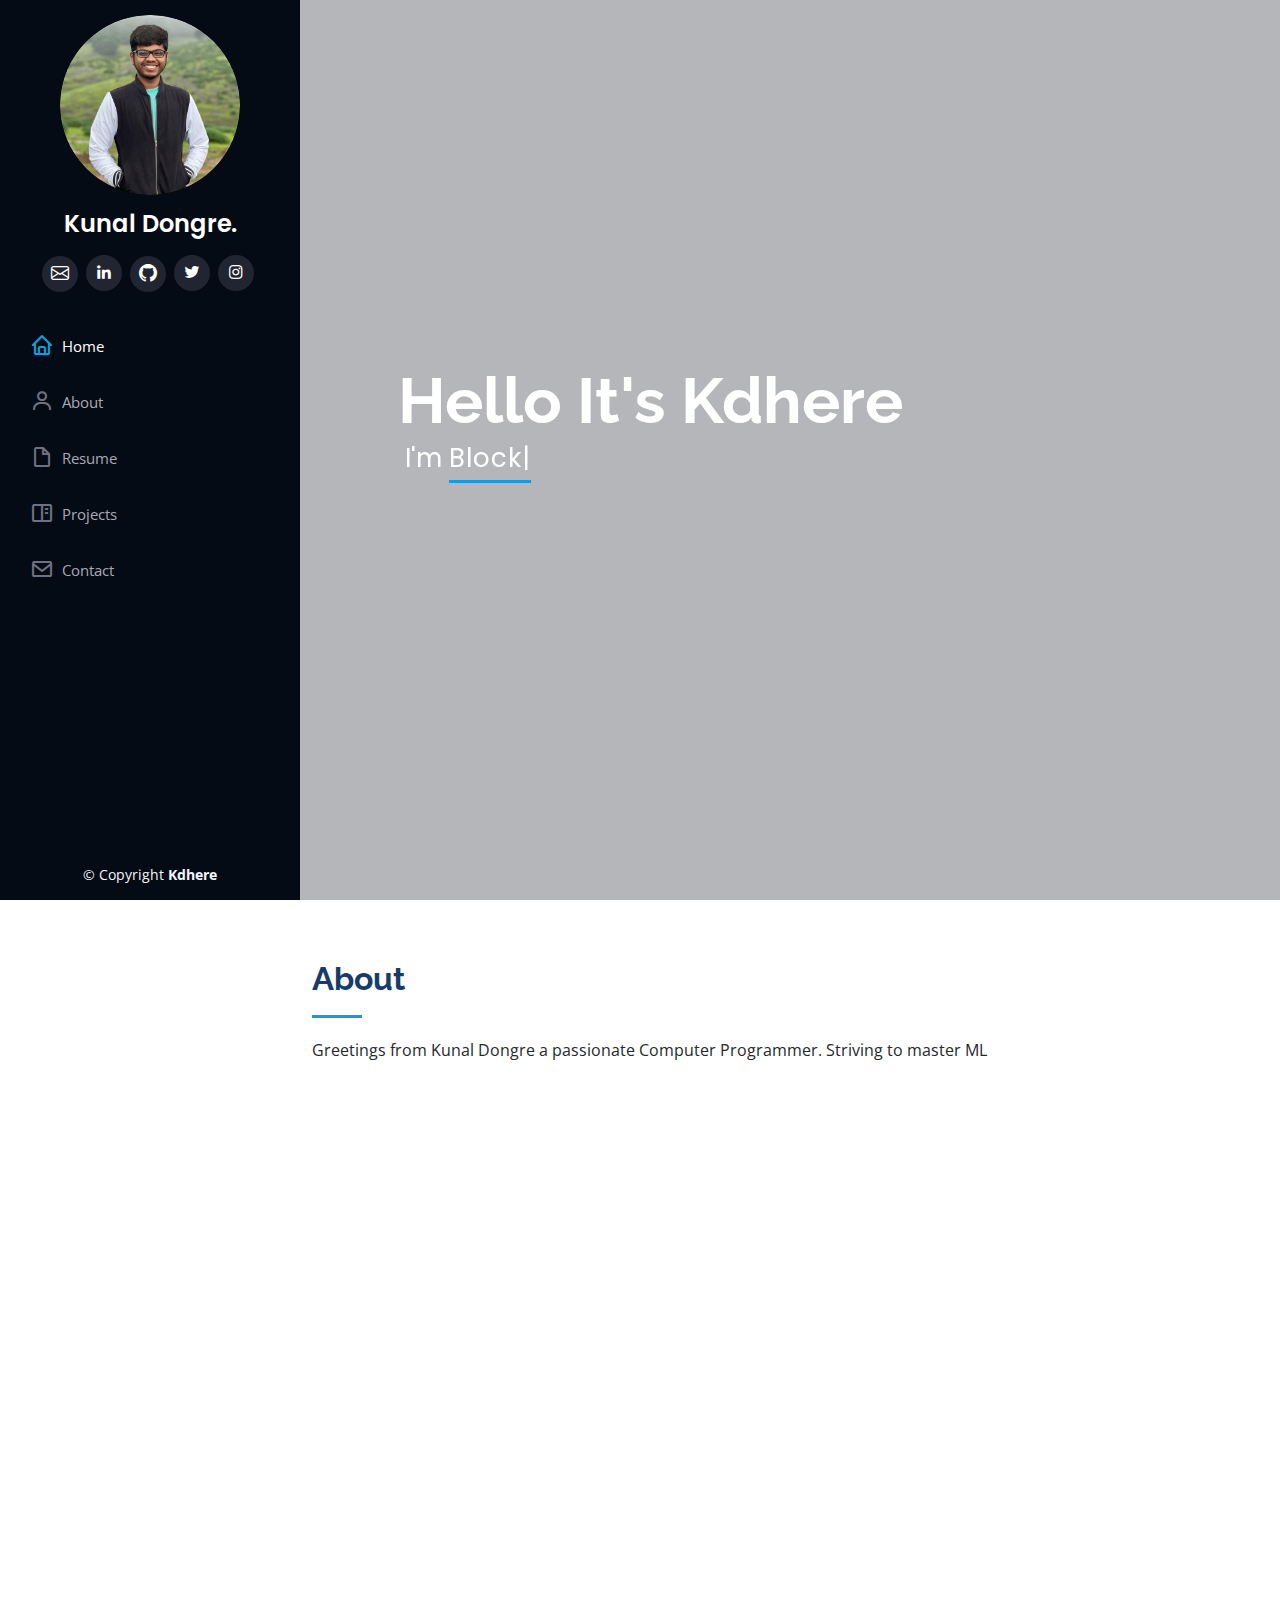
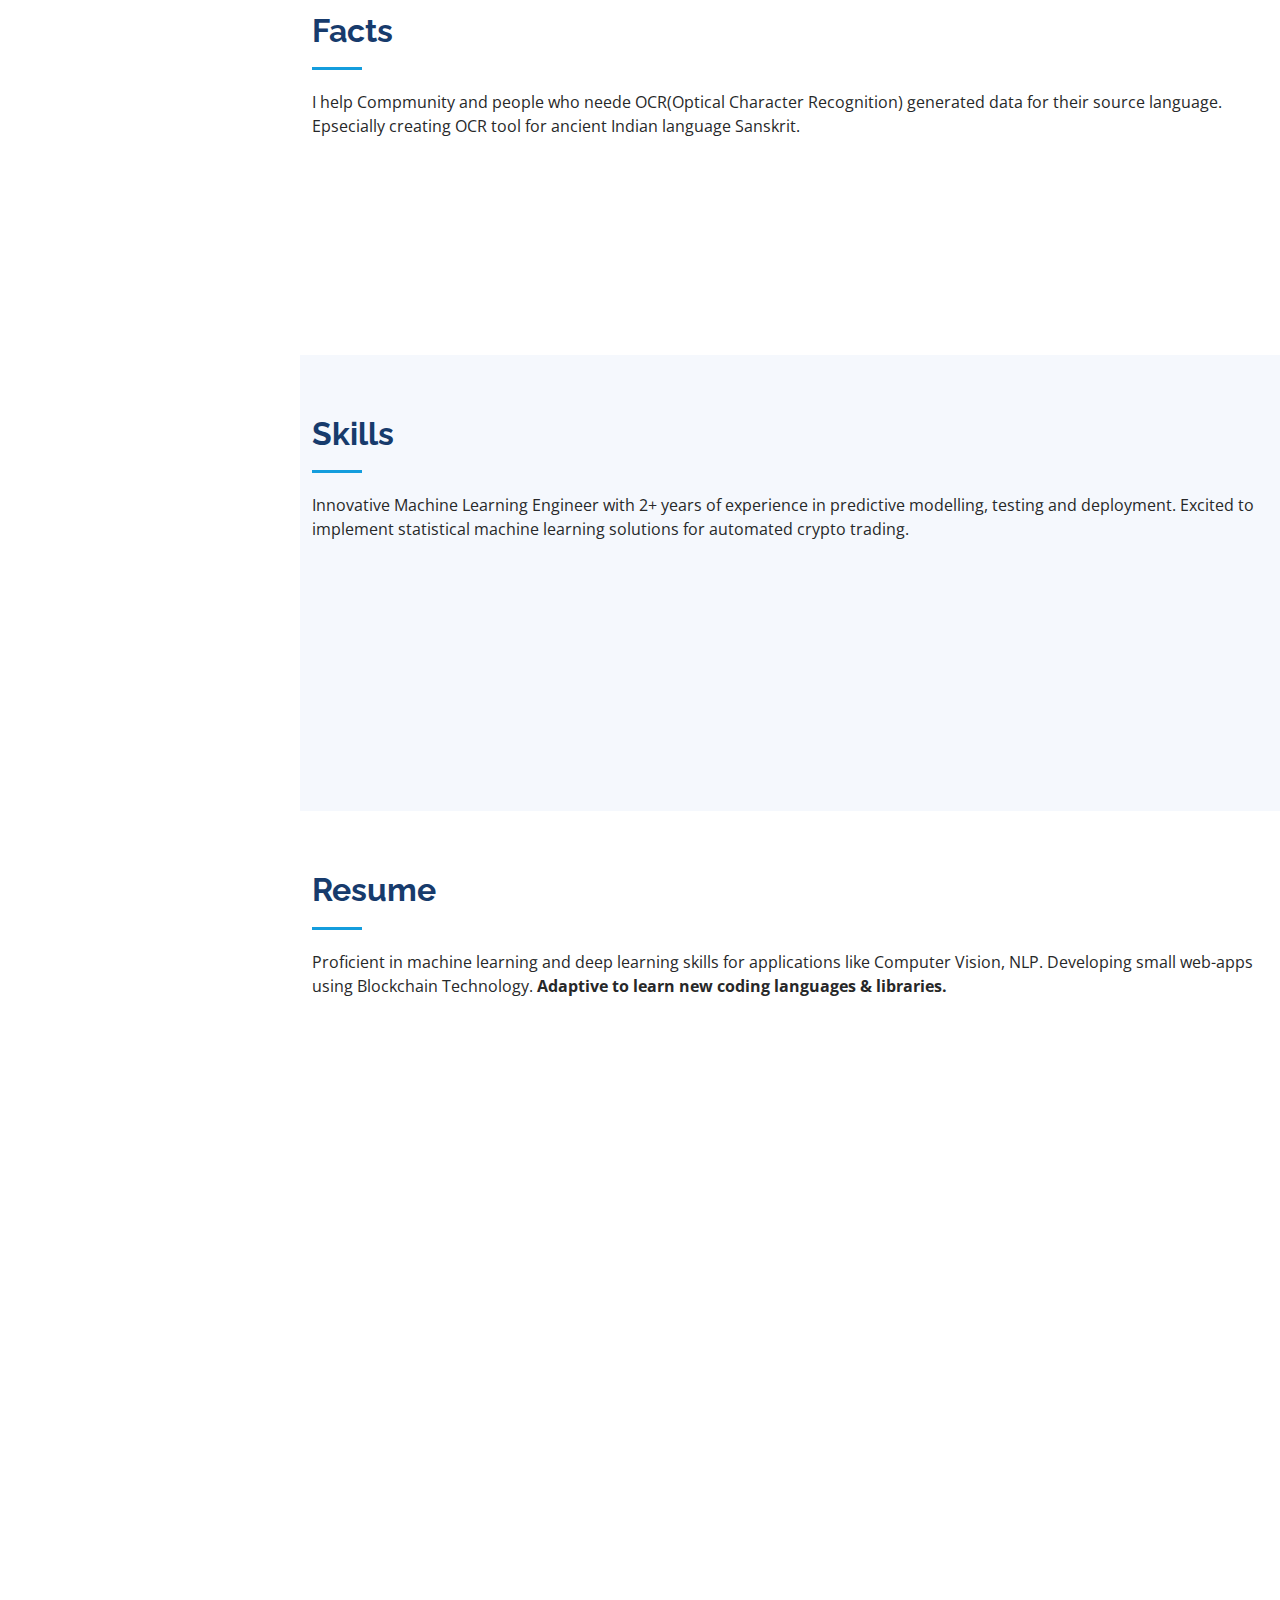
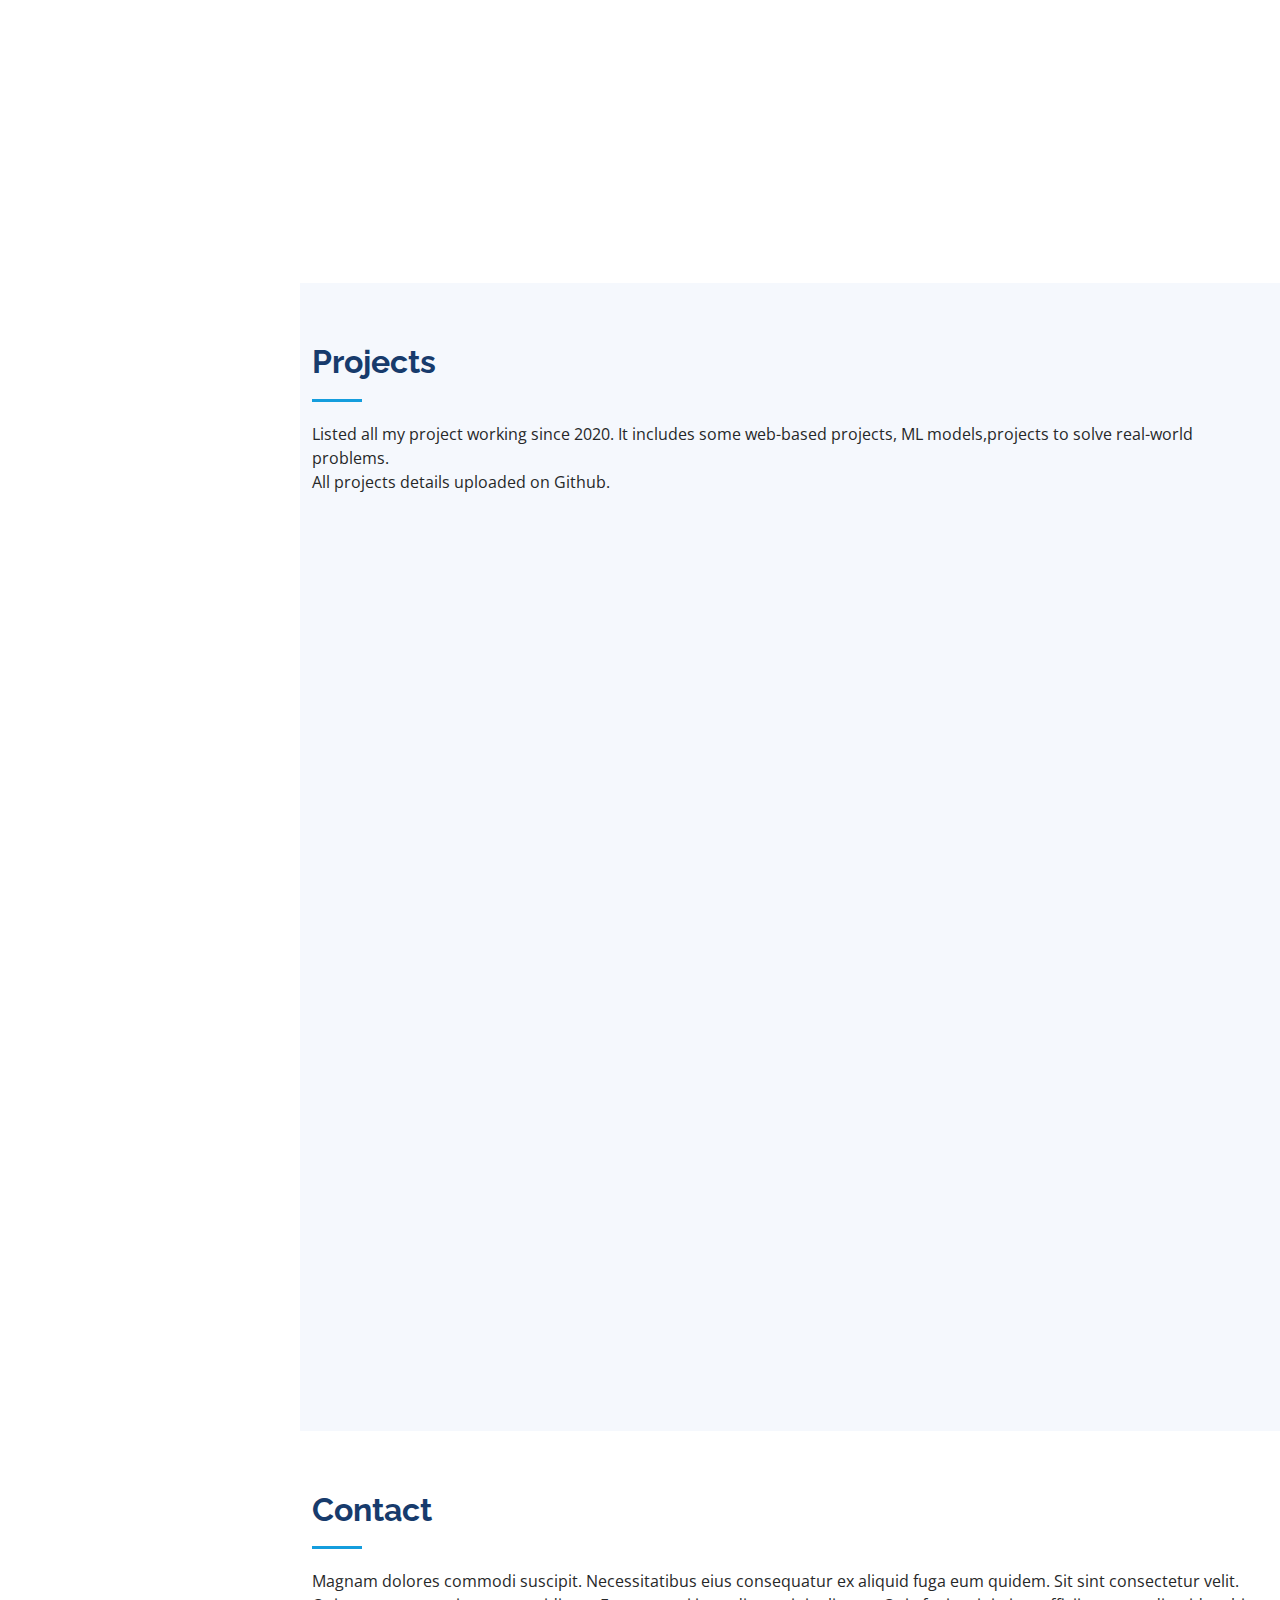
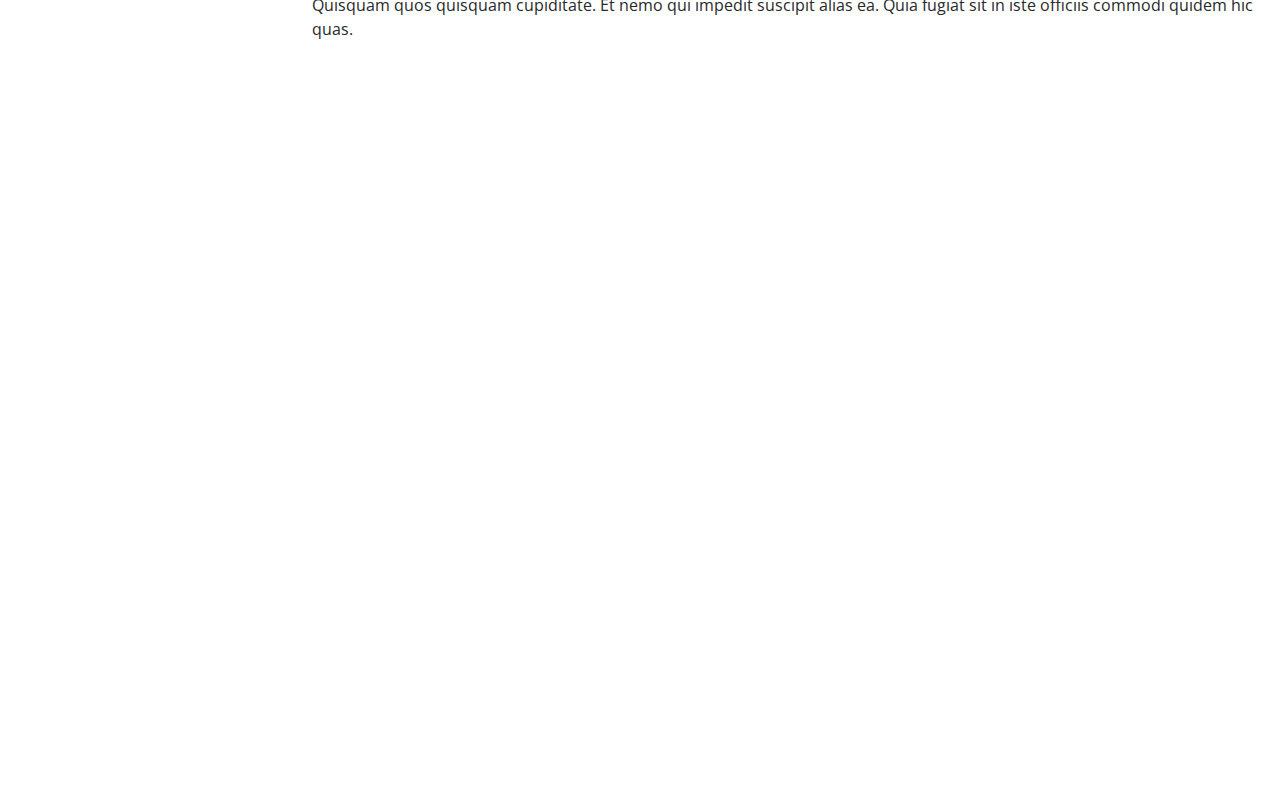
==== index.html @ 54225e9e "Added ceritifcate" ====
<!DOCTYPE html>
<html lang="en">

<head>
  <meta charset="utf-8">
  <meta content="width=device-width, initial-scale=1.0" name="viewport">

  <title>Kunal Dongre's Portfolio Website</title>
  <meta content="" name="description">
  <meta content="Github Personal Website SDE" name="keywords">


<!-- Favicons put here -->
  <link href="Store/img/favo.png" rel="icon">
  <!-- <link href="assets/img/apple-touch-icon.png" rel="apple-touch-icon"> -->

  <!-- Google Fonts -->
  <link href="https://fonts.googleapis.com/css?family=Open+Sans:300,300i,400,400i,600,600i,700,700i|Raleway:300,300i,400,400i,500,500i,600,600i,700,700i|Poppins:300,300i,400,400i,500,500i,600,600i,700,700i" rel="stylesheet">

  <!-- CSS Files -->
  <link href="assets/vendor/aos/aos.css" rel="stylesheet">
  <link href="assets/vendor/bootstrap/css/bootstrap.min.css" rel="stylesheet">
  <link href="assets/vendor/bootstrap-icons/bootstrap-icons.css" rel="stylesheet">
  <link href="assets/vendor/boxicons/css/boxicons.min.css" rel="stylesheet">
  <link href="assets/vendor/glightbox/css/glightbox.min.css" rel="stylesheet">
  <link href="assets/vendor/swiper/swiper-bundle.min.css" rel="stylesheet">

  <!-- Template Main CSS File -->
  <link href="Store/css/style.css" rel="stylesheet">
</head>

<body>

  <!-- ======= Mobile nav toggle button ======= -->
  <i class="bi bi-list mobile-nav-toggle d-xl-none"></i>

  <!-- ======= Header ======= -->
  <header id="header">
    <div class="d-flex flex-column">

      <div class="profile">
        <img src="Store/img/ProfileKd.jpg" alt="" class="img-fluid rounded-circle">
        <h1 class="text-light"><a href="index.html">Kunal Dongre.</a></h1>
        <div class="social-links mt-3 text-center">
          <a href="mailto:kunaldongre9899@gmail.com" target="_blank" class="google-plus"><i class="bi bi-envelope"></i></a>
          <a href="https://www.linkedin.com/in/kunal-d-167b6b20b/" target="_blank" class="linkedin"><i class="bx bxl-linkedin"></i></a>
          <a href="https://github.com/Kd-Here" class="Github"><i class="bi bi-github"></i></a>
          <a href="#" class="twitter"><i class="bx bxl-twitter"></i></a>
          <a href="#" class="instagram"><i class="bx bxl-instagram"></i></a>
        </div>
      </div>

      <nav id="navbar" class="nav-menu navbar">
        <ul>
          <li><a href="#hero" class="nav-link scrollto active"><i class="bx bx-home"></i> <span>Home</span></a></li>
          <li><a href="#about" class="nav-link scrollto"><i class="bx bx-user"></i> <span>About</span></a></li>
          <li><a href="#resume" class="nav-link scrollto"><i class="bx bx-file-blank"></i> <span>Resume</span></a></li>
          <li><a href="#portfolio" class="nav-link scrollto"><i class="bx bx-book-content"></i> <span>Projects</span></a></li>
          <!-- <li><a href="#services" class="nav-link scrollto"><i class="bx bx-server"></i> <span>Services</span></a></li> -->
          <li><a href="#contact" class="nav-link scrollto"><i class="bx bx-envelope"></i> <span>Contact</span></a></li>
        </ul>
      </nav><!-- .nav-menu -->
    </div>
  </header><!-- End Header -->

  <!-- ======= Hero Section ======= -->
  <section id="hero" class="d-flex flex-column justify-content-center align-items-center">
    <div class="hero-container" data-aos="fade-in">
      <h1>Hello It's Kdhere</h1>
      <p>&nbsp;I'm <span class="typed" data-typed-items="Blockchain Dev, Software Engineer, Freelancer, "></span></p>
    </div>
  </section><!-- End Hero -->

  <main id="main">

    <!-- ======= About Section ======= -->
    <section id="about" class="about">
      <div class="container">

        <div class="section-title">
          <h2>About</h2>
          <p>Greetings from Kunal Dongre a passionate Computer Programmer. Striving to master ML</p>
        </div>

        <div class="row">
          <div class="col-lg-4" data-aos="fade-right">
            <img src="assets/img/Pf.PNG" class="img-fluid" alt="">
          </div>
          <div class="col-lg-8 pt-4 pt-lg-0 content" data-aos="fade-left">
            <h3>Blockchain &amp; Web Developer.</h3>
            <p class="fst-italic">
              Loved solving Python DSA problems. Currently working on ML and opensource contribution.
            </p>
            <div class="row">
              <div class="col-lg-6">
                <ul>
                  <li><i class="bi bi-chevron-right"></i> <strong>Birthday:</strong> <span>8 Aug 2001</span></li>
                  <li><i class="bi bi-chevron-right"></i> <strong>Website:</strong> <span>kunalhere.ml</span></li>
                  <li><i class="bi bi-chevron-right"></i> <strong>Phone:</strong> <span>+91 9987572499</span></li>
                  <li><i class="bi bi-chevron-right"></i> <strong>City:</strong> <span>Mumbai, India</span></li>
                </ul>
              </div>
              <div class="col-lg-6">
                <ul>
                  <li><i class="bi bi-chevron-right"></i> <strong>Age:</strong> <span>22</span></li>
                  <li><i class="bi bi-chevron-right"></i> <strong>Degree:</strong> <span>Bachelor's</span></li>
                  <li><i class="bi bi-chevron-right"></i> <strong>Email:</strong> <span>vithaldev33@gmail.com</span></li>
                  <li><i class="bi bi-chevron-right"></i> <strong>Freelance:</strong> <span>Available</span></li>
                </ul>
              </div>
            </div>
            <p>
              My major interests and passions are Maths, Computer Science, Machine Learning and consuming  podcasts/audiobooks, and I believe that there is a creative fusion between all these disciplines. I engage wholeheartedly in these areas both in my school courses and out of school, and hope that I will be able to continue doing so on my chosen course and in the extra-curricular opportunities at university...

            </p>
          </div>
        </div>

      </div>
    </section><!-- End About Section -->

    <!-- ======= Facts Section ======= -->
    <section id="facts" class="facts">
      <div class="container">

        <div class="section-title">
          <h2>Facts</h2>
          <p>I help Compmunity and people who neede OCR(Optical Character Recognition) generated data for their source language. Epsecially creating OCR tool for ancient Indian language Sanskrit. </p>
        </div> 

        <div class="row no-gutters">

          <div class="col-lg-3 col-md-6 d-md-flex align-items-md-stretch" data-aos="fade-up">
            <div class="count-box">
              <i class="bi bi-emoji-smile"></i>
              <span>50+</span>
              <p><strong>Happy Clients</strong> </p>
            </div>
          </div>

          <div class="col-lg-3 col-md-6 d-md-flex align-items-md-stretch" data-aos="fade-up" data-aos-delay="100">
            <div class="count-box">
              <i class="bi bi-journal-richtext"></i>
              <span>60</span>
              <p><strong>Projects Handle</strong></p>
            </div>
          </div>

          <div class="col-lg-3 col-md-6 d-md-flex align-items-md-stretch" data-aos="fade-up" data-aos-delay="200">
            <div class="count-box">
              <i class="bi bi-headset"></i>
              <span>186</span>
              <p><strong>Hours Of Support</strong></p>
            </div>
          </div>

          <div class="col-lg-3 col-md-6 d-md-flex align-items-md-stretch" data-aos="fade-up" data-aos-delay="300">
            <div class="count-box">
              <i class="bi bi-people"></i>
              <span>33%</span>
              <p><strong>Clients retention rate</strong></p>
            </div>
          </div>

        </div>

      </div>
    </section><!-- End Facts Section -->

    <!-- ======= Skills Section ======= -->
    <section id="skills" class="skills section-bg">
      <div class="container">

        <div class="section-title">
          <h2>Skills</h2>
          <p>Innovative Machine Learning Engineer with 2+ years of experience in predictive modelling, testing and deployment. Excited to implement statistical machine learning solutions for automated crypto trading.</p>
        </div>

        <div class="row skills-content">

          <div class="col-lg-6" data-aos="fade-up">

            <div class="progress">
              <span class="skill">HTML <i class="val">100%</i></span>
              <div class="progress-bar-wrap">
                <div class="progress-bar" role="progressbar" aria-valuenow="100" aria-valuemin="0" aria-valuemax="100"></div>
              </div>
            </div>

            <div class="progress">
              <span class="skill">CSS <i class="val">90%</i></span>
              <div class="progress-bar-wrap">
                <div class="progress-bar" role="progressbar" aria-valuenow="90" aria-valuemin="0" aria-valuemax="100"></div>
              </div>
            </div>

            <div class="progress">
              <span class="skill">JavaScript <i class="val">75%</i></span>
              <div class="progress-bar-wrap">
                <div class="progress-bar" role="progressbar" aria-valuenow="75" aria-valuemin="0" aria-valuemax="100"></div>
              </div>
            </div>

          </div>

          <div class="col-lg-6" data-aos="fade-up" data-aos-delay="100">

            <div class="progress">
              <span class="skill">Python <i class="val">90%</i></span>
              <div class="progress-bar-wrap">
                <div class="progress-bar" role="progressbar" aria-valuenow="90" aria-valuemin="0" aria-valuemax="100"></div>
              </div>
            </div>

            <div class="progress">
              <span class="skill">SQL <i class="val">80%</i></span>
              <div class="progress-bar-wrap">
                <div class="progress-bar" role="progressbar" aria-valuenow="80" aria-valuemin="0" aria-valuemax="100"></div>
              </div>
            </div>

            <div class="progress">
              <span class="skill">Solidity <i class="val">75%</i></span>
              <div class="progress-bar-wrap">
                <div class="progress-bar" role="progressbar" aria-valuenow="75" aria-valuemin="0" aria-valuemax="100"></div>
              </div>
            </div>

          </div>

        </div>

      </div>
    </section><!-- End Skills Section -->

    <!-- ======= Resume Section ======= -->
    <section id="resume" class="resume">
      <div class="container">

        <div class="section-title">
          <h2>Resume</h2>
         <p>Proficient in machine learning and deep learning skills for applications like Computer Vision, NLP.
          Developing small web-apps using Blockchain Technology.
          <b>
            Adaptive to learn new coding languages & libraries. 
          </b>
          </p> 
            
             </div>

        <div class="row">
          <div class="col-lg-6" data-aos="fade-up">
            <h3 class="resume-title">Sumary</h3>
            <div class="resume-item pb-0">
              <h4>Kunal Dongre</h4>
              <p><em>Innovative Blockchain and Fullstack developer currently learning Machine Learning under CSE domain with 2+ years of experience in website and developing user-centered needs.</em></p>
              <ul>
                <li>Mumbai, MH, India</li>
                <li>+91 9987572499</li>
                <li>vithaldev33@gmail.com</li>
              </ul>
            </div>
            
            <h3 class="resume-title">Education</h3>
            <div class="resume-item">
              <h4>B.Tech in CS</h4>
              <h5>2020 - 2023</h5>
              <p><em>Terna Engineering College </em></p>
              <p>The course starts with basic engineering concepts (OOP), developing into more specialised subjects like Machine Learning | Web Engineering | Blockchain Dev and IoT.</p>
            </div>
            <div class="resume-item">
              <h4>Ceritifcates</h4>
              <h5>2020 - 2023</h5>
              <ul>
              <li><a href="https://www.coursera.org/account/accomplishments/verify/K6RP7SEAV3MC">IBM Machine Learning Programm</a> </li>
              <li><a href="https://www.udemy.com/certificate/UC-59abc909-9df7-4786-ab14-6545534e6ce4/">Complete Python Bootcamp</a></li>
              <li><a href="https://www.coursera.org/account/accomplishments/verify/MFUASHEA9YJH">Supversied Learning</a></li>
              <li><a href="">Advanced Deep Learning Algorithms
              </a></li></ul>
              <!-- <p><em>Rochester Institute of Technology, Rochester, NY</em></p>
              <p>Qui deserunt veniam. Et sed aliquam labore tempore sed quisquam iusto autem sit. Ea vero voluptatum qui ut dignissimos deleniti nerada porti sand markend</p> -->
            </div>
          </div>
          <div class="col-lg-6" data-aos="fade-up" data-aos-delay="100">
            <h3 class="resume-title">Professional Experience</h3>
            <div class="resume-item">
              <h4>Senior graphic design specialist</h4>
              <h5>2019 - Present</h5>
              <p><em>Experion, New York, NY </em></p>
              <ul>
                <li>Lead in the design, development, and implementation of the graphic, layout, and production communication materials</li>
                <li>Delegate tasks to the 7 members of the design team and provide counsel on all aspects of the project. </li>
                <li>Supervise the assessment of all graphic materials in order to ensure quality and accuracy of the design</li>
                <li>Oversee the efficient use of production project budgets ranging from $2,000 - $25,000</li>
              </ul>
            </div>
            
            <h3 class="resume-title">Achievements</h3>
            <div class="resume-item pb-0">
              <h4>Coding Skills</h4>
              <p><em>HackerRank is a tech company that focuses on competitive programming challenges for both consumers and businesses.</em></p>
              <ul>
                <li> <a href="https://www.hackerrank.com/vithaldev33">Hackerrank Profile</a></li>
              </ul>
            </div>
            <div class="resume-item pb-0">
              <h4>Hackathon Skills</h4>
              <p><em>Put hackerank and leet code rank along with ahref profile link</em></p>
              <ul>
                <li>vithaldev33@gmail.com</li>
              </ul>
            </div>
            <!-- <div class="resume-item">
              <h4>Graphic design specialist</h4>
              <h5>2017 - 2018</h5>
              <p><em>Stepping Stone Advertising, New York, NY</em></p>
              <ul>
                <li>Developed numerous marketing programs (logos, brochures,infographics, presentations, and advertisements).</li>
                <li>Managed up to 5 projects or tasks at a given time while under pressure</li>
                <!-- <li>Recommended and consulted with clients on the most appropriate graphic design</li> -->
                <!-- <li>Created 4+ design presentations and proposals a month for clients and account managers</li> 
            </div> -->
          </div>
        </div>

      </div>
    </section><!-- End Resume Section -->

    <!-- ======= Portfolio Section ======= -->
    <section id="portfolio" class="portfolio section-bg">
      <div class="container">

        <div class="section-title">
          <h2>Projects</h2>
          <p>Listed all my project working since 2020. It includes some web-based projects, ML models,projects to solve real-world problems.
          <br> All projects details uploaded on Github.</p>
        </div>

        <div class="row" data-aos="fade-up">
          <div class="col-lg-12 d-flex justify-content-center">
            <ul id="portfolio-flters">
              <li data-filter="*" class="filter-active">All</li>
              <li data-filter=".filter-app">Machine Learning</li>
              <li data-filter=".filter-card">Blockchain</li>
              <li data-filter=".filter-web">Solved real-world problems</li>
            </ul>
          </div>
        </div>

        <div class="row portfolio-container" data-aos="fade-up" data-aos-delay="100">

          <div class="col-lg-4 col-md-6 portfolio-item filter-app">
            <div class="portfolio-wrap">
              <img src="assets/img/portfolio/ObjectDetection.png" class="img-fluid" alt="">
              <div class="portfolio-links">
                <a href="assets/img/portfolio/portfolio-1.jpg" data-gallery="portfolioGallery" class="portfolio-lightbox" title="App 1"><i class="bx bx-plus"></i></a>
                <a href="portfolio-details.html" title="More Details"><i class="bx bx-link"></i></a>
              </div>
            </div>
          </div>

          <div class="col-lg-4 col-md-6 portfolio-item filter-web">
            <div class="portfolio-wrap">
              <img src="assets/img/portfolio/portfolio-2.jpg" class="img-fluid" alt="">
              <div class="portfolio-links">
                <a href="assets/img/portfolio/portfolio-2.jpg" data-gallery="portfolioGallery" class="portfolio-lightbox" title="Web 3"><i class="bx bx-plus"></i></a>
                <a href="portfolio-details.html" title="More Details"><i class="bx bx-link"></i></a>
              </div>
            </div>
          </div>

          <div class="col-lg-4 col-md-6 portfolio-item filter-app">
            <div class="portfolio-wrap">
              <img src="assets/img/portfolio/portfolio-3.jpg" class="img-fluid" alt="">
              <div class="portfolio-links">
                <a href="assets/img/portfolio/portfolio-3.jpg" data-gallery="portfolioGallery" class="portfolio-lightbox" title="App 2"><i class="bx bx-plus"></i></a>
                <a href="portfolio-details.html" title="More Details"><i class="bx bx-link"></i></a>
              </div>
            </div>
          </div>

          <div class="col-lg-4 col-md-6 portfolio-item filter-card">
            <div class="portfolio-wrap">
              <img src="assets/img/portfolio/portfolio-4.jpg" class="img-fluid" alt="">
              <div class="portfolio-links">
                <a href="assets/img/portfolio/portfolio-4.jpg" data-gallery="portfolioGallery" class="portfolio-lightbox" title="Card 2"><i class="bx bx-plus"></i></a>
                <a href="portfolio-details.html" title="More Details"><i class="bx bx-link"></i></a>
              </div>
            </div>
          </div>

          <div class="col-lg-4 col-md-6 portfolio-item filter-web">
            <div class="portfolio-wrap">
              <img src="assets/img/portfolio/portfolio-5.jpg" class="img-fluid" alt="">
              <div class="portfolio-links">
                <a href="assets/img/portfolio/portfolio-5.jpg" data-gallery="portfolioGallery" class="portfolio-lightbox" title="Web 2"><i class="bx bx-plus"></i></a>
                <a href="portfolio-details.html" title="More Details"><i class="bx bx-link"></i></a>
              </div>
            </div>
          </div>

          <div class="col-lg-4 col-md-6 portfolio-item filter-app">
            <div class="portfolio-wrap">
              <img src="assets/img/portfolio/portfolio-6.jpg" class="img-fluid" alt="">
              <div class="portfolio-links">
                <a href="assets/img/portfolio/portfolio-6.jpg" data-gallery="portfolioGallery" class="portfolio-lightbox" title="App 3"><i class="bx bx-plus"></i></a>
                <a href="portfolio-details.html" title="More Details"><i class="bx bx-link"></i></a>
              </div>
            </div>
          </div>

          <div class="col-lg-4 col-md-6 portfolio-item filter-card">
            <div class="portfolio-wrap">
              <img src="assets/img/portfolio/portfolio-7.jpg" class="img-fluid" alt="">
              <div class="portfolio-links">
                <a href="assets/img/portfolio/portfolio-7.jpg" data-gallery="portfolioGallery" class="portfolio-lightbox" title="Card 1"><i class="bx bx-plus"></i></a>
                <a href="portfolio-details.html" title="More Details"><i class="bx bx-link"></i></a>
              </div>
            </div>
          </div>

          <div class="col-lg-4 col-md-6 portfolio-item filter-card">
            <div class="portfolio-wrap">
              <img src="assets/img/portfolio/portfolio-8.jpg" class="img-fluid" alt="">
              <div class="portfolio-links">
                <a href="assets/img/portfolio/portfolio-8.jpg" data-gallery="portfolioGallery" class="portfolio-lightbox" title="Card 3"><i class="bx bx-plus"></i></a>
                <a href="portfolio-details.html" title="More Details"><i class="bx bx-link"></i></a>
              </div>
            </div>
          </div>

          <div class="col-lg-4 col-md-6 portfolio-item filter-web">
            <div class="portfolio-wrap">
              <img src="assets/img/portfolio/portfolio-9.jpg" class="img-fluid" alt="">
              <div class="portfolio-links">
                <a href="assets/img/portfolio/portfolio-9.jpg" data-gallery="portfolioGallery" class="portfolio-lightbox" title="Web 3"><i class="bx bx-plus"></i></a>
                <a href="portfolio-details.html" title="More Details"><i class="bx bx-link"></i></a>
              </div>
            </div>
          </div>

        </div>

      </div>
    </section><!-- End Portfolio Section -->

    <!-- ======= Services Section ======= -->
    <!-- <section id="services" class="services">
      <div class="container">

        <div class="section-title">
          <h2>Services</h2>
          <p>Magnam dolores commodi suscipit. Necessitatibus eius consequatur ex aliquid fuga eum quidem. Sit sint consectetur velit. Quisquam quos quisquam cupiditate. Et nemo qui impedit suscipit alias ea. Quia fugiat sit in iste officiis commodi quidem hic quas.</p>
        </div>

        <div class="row">
          <div class="col-lg-4 col-md-6 icon-box" data-aos="fade-up">
            <div class="icon"><i class="bi bi-briefcase"></i></div>
            <h4 class="title"><a href="">Lorem Ipsum</a></h4>
            <p class="description">Voluptatum deleniti atque corrupti quos dolores et quas molestias excepturi sint occaecati cupiditate non provident</p>
          </div>
          <div class="col-lg-4 col-md-6 icon-box" data-aos="fade-up" data-aos-delay="100">
            <div class="icon"><i class="bi bi-card-checklist"></i></div>
            <h4 class="title"><a href="">Dolor Sitema</a></h4>
            <p class="description">Minim veniam, quis nostrud exercitation ullamco laboris nisi ut aliquip ex ea commodo consequat tarad limino ata</p>
          </div>
          <div class="col-lg-4 col-md-6 icon-box" data-aos="fade-up" data-aos-delay="200">
            <div class="icon"><i class="bi bi-bar-chart"></i></div>
            <h4 class="title"><a href="">Sed ut perspiciatis</a></h4>
            <p class="description">Duis aute irure dolor in reprehenderit in voluptate velit esse cillum dolore eu fugiat nulla pariatur</p>
          </div>
          <div class="col-lg-4 col-md-6 icon-box" data-aos="fade-up" data-aos-delay="300">
            <div class="icon"><i class="bi bi-binoculars"></i></div>
            <h4 class="title"><a href="">Magni Dolores</a></h4>
            <p class="description">Excepteur sint occaecat cupidatat non proident, sunt in culpa qui officia deserunt mollit anim id est laborum</p>
          </div>
          <div class="col-lg-4 col-md-6 icon-box" data-aos="fade-up" data-aos-delay="400">
            <div class="icon"><i class="bi bi-brightness-high"></i></div>
            <h4 class="title"><a href="">Nemo Enim</a></h4>
            <p class="description">At vero eos et accusamus et iusto odio dignissimos ducimus qui blanditiis praesentium voluptatum deleniti atque</p>
          </div>
          <div class="col-lg-4 col-md-6 icon-box" data-aos="fade-up" data-aos-delay="500">
            <div class="icon"><i class="bi bi-calendar4-week"></i></div>
            <h4 class="title"><a href="">Eiusmod Tempor</a></h4>
            <p class="description">Et harum quidem rerum facilis est et expedita distinctio. Nam libero tempore, cum soluta nobis est eligendi</p>
          </div>
        </div>

      </div>
    </section> -->
    <!-- End Services Section -->

    <!-- ======= Testimonials Section ======= -->
    <!-- <section id="testimonials" class="testimonials section-bg">
      <div class="container">

        <div class="section-title">
          <h2>Testimonials</h2>
          <p>Magnam dolores commodi suscipit. Necessitatibus eius consequatur ex aliquid fuga eum quidem. Sit sint consectetur velit. Quisquam quos quisquam cupiditate. Et nemo qui impedit suscipit alias ea. Quia fugiat sit in iste officiis commodi quidem hic quas.</p>
        </div>

        <div class="testimonials-slider swiper" data-aos="fade-up" data-aos-delay="100">
          <div class="swiper-wrapper">

            <div class="swiper-slide">
              <div class="testimonial-item" data-aos="fade-up">
                <p>
                  <i class="bx bxs-quote-alt-left quote-icon-left"></i>
                  Proin iaculis purus consequat sem cure digni ssim donec porttitora entum suscipit rhoncus. Accusantium quam, ultricies eget id, aliquam eget nibh et. Maecen aliquam, risus at semper.
                  <i class="bx bxs-quote-alt-right quote-icon-right"></i>
                </p>
                <img src="assets/img/testimonials/testimonials-1.jpg" class="testimonial-img" alt="">
                <h3>Saul Goodman</h3>
                <h4>Ceo &amp; Founder</h4>
              </div>
            </div> -->
            <!-- End testimonial item -->

            <!-- <div class="swiper-slide">
              <div class="testimonial-item" data-aos="fade-up" data-aos-delay="100">
                <p>
                  <i class="bx bxs-quote-alt-left quote-icon-left"></i>
                  Export tempor illum tamen malis malis eram quae irure esse labore quem cillum quid cillum eram malis quorum velit fore eram velit sunt aliqua noster fugiat irure amet legam anim culpa.
                  <i class="bx bxs-quote-alt-right quote-icon-right"></i>
                </p>
                <img src="assets/img/testimonials/testimonials-2.jpg" class="testimonial-img" alt="">
                <h3>Sara Wilsson</h3>
                <h4>Designer</h4>
              </div>
            </div> -->
            <!-- End testimonial item -->

            <!-- <div class="swiper-slide">
              <div class="testimonial-item" data-aos="fade-up" data-aos-delay="200">
                <p>
                  <i class="bx bxs-quote-alt-left quote-icon-left"></i>
                  Enim nisi quem export duis labore cillum quae magna enim sint quorum nulla quem veniam duis minim tempor labore quem eram duis noster aute amet eram fore quis sint minim.
                  <i class="bx bxs-quote-alt-right quote-icon-right"></i>
                </p>
                <img src="assets/img/testimonials/testimonials-3.jpg" class="testimonial-img" alt="">
                <h3>Jena Karlis</h3>
                <h4>Store Owner</h4>
              </div> 
            </div>-->
            <!-- End testimonial item -->

            <!-- <div class="swiper-slide">
              <div class="testimonial-item" data-aos="fade-up" data-aos-delay="300">
                <p>
                  <i class="bx bxs-quote-alt-left quote-icon-left"></i>
                  Fugiat enim eram quae cillum dolore dolor amet nulla culpa multos export minim fugiat minim velit minim dolor enim duis veniam ipsum anim magna sunt elit fore quem dolore labore illum veniam.
                  <i class="bx bxs-quote-alt-right quote-icon-right"></i>
                </p>
                <img src="assets/img/testimonials/testimonials-4.jpg" class="testimonial-img" alt="">
                <h3>Matt Brandon</h3>
                <h4>Freelancer</h4>
              </div>
            </div> -->
            <!-- End testimonial item -->

            <!-- <div class="swiper-slide">
              <div class="testimonial-item" data-aos="fade-up" data-aos-delay="400">
                <p>
                  <i class="bx bxs-quote-alt-left quote-icon-left"></i>
                  Quis quorum aliqua sint quem legam fore sunt eram irure aliqua veniam tempor noster veniam enim culpa labore duis sunt culpa nulla illum cillum fugiat legam esse veniam culpa fore nisi cillum quid.
                  <i class="bx bxs-quote-alt-right quote-icon-right"></i>
                </p>
                <img src="assets/img/testimonials/testimonials-5.jpg" class="testimonial-img" alt="">
                <h3>John Larson</h3>
                <h4>Entrepreneur</h4>
              </div>
            </div> 
            

          </div>
          <div class="swiper-pagination"></div>
        </div>

      </div>
    </section> -->
    <!-- End Testimonials Section -->

    <!-- ======= Contact Section ======= -->
    <section id="contact" class="contact">
      <div class="container">

        <div class="section-title">
          <h2>Contact</h2>
          <p>Magnam dolores commodi suscipit. Necessitatibus eius consequatur ex aliquid fuga eum quidem. Sit sint consectetur velit. Quisquam quos quisquam cupiditate. Et nemo qui impedit suscipit alias ea. Quia fugiat sit in iste officiis commodi quidem hic quas.</p>
        </div>

        <div class="row" data-aos="fade-in">

          <div class="col-lg-5 d-flex align-items-stretch">
            <div class="info">
              <div class="address">
                <i class="bi bi-geo-alt"></i>
                <h4>Location:</h4>
                <p>16/21 Mumbai, MH </p>
              </div>

              <div class="email">
                <i class="bi bi-envelope"></i>
                <h4>Email:</h4>
                <p>vithaldev33@gmail.com</p>
              </div>

              <div class="phone">
                <i class="bi bi-phone"></i>
                <h4>Call:</h4>
                <p>+91 9987572499</p>
              </div>

              <iframe src="https://www.google.com/maps/embed?pb=!1m14!1m8!1m3!1d12097.433213460943!2d-74.0062269!3d40.7101282!3m2!1i1024!2i768!4f13.1!3m3!1m2!1s0x0%3A0xb89d1fe6bc499443!2sDowntown+Conference+Center!5e0!3m2!1smk!2sbg!4v1539943755621" frameborder="0" style="border:0; width: 100%; height: 290px;" allowfullscreen></iframe>
            </div>

          </div>

          <div class="col-lg-7 mt-5 mt-lg-0 d-flex align-items-stretch">
            <form action="forms/contact.php" method="post" role="form" class="php-email-form">
              <div class="row">
                <div class="form-group col-md-6">
                  <label for="name">Your Name</label>
                  <input type="text" name="name" class="form-control" id="name" required>
                </div>
                <div class="form-group col-md-6">
                  <label for="name">Your Email</label>
                  <input type="email" class="form-control" name="email" id="email" required>
                </div>
              </div>
              <div class="form-group">
                <label for="name">Subject</label>
                <input type="text" class="form-control" name="subject" id="subject" required>
              </div>
              <div class="form-group">
                <label for="name">Message</label>
                <textarea class="form-control" name="message" rows="10" required></textarea>
              </div>
              <div class="my-3">
                <div class="loading">Loading</div>
                <div class="error-message"></div>
                <div class="sent-message">Your message has been sent. Thank you!</div>
              </div>
              <div class="text-center"><button type="submit">Send Message</button></div>
            </form>
          </div>

        </div>

      </div>
    </section><!-- End Contact Section -->

  </main><!-- End #main -->

  <!-- ======= Footer ======= -->
  <footer id="footer">
    <div class="container">
      <div class="copyright">
        &copy; Copyright <strong><span>Kdhere</span></strong>
      </div>
    
      </div>
    </div>
  </footer><!-- End  Footer -->

  <a href="#" class="back-to-top d-flex align-items-center justify-content-center"><i class="bi bi-arrow-up-short"></i></a>

  <!-- Vendor JS Files -->
  <script src="assets/vendor/purecounter/purecounter_vanilla.js"></script>
  <script src="assets/vendor/aos/aos.js"></script>
  <script src="assets/vendor/bootstrap/js/bootstrap.bundle.min.js"></script>
  <script src="assets/vendor/glightbox/js/glightbox.min.js"></script>
  <script src="assets/vendor/isotope-layout/isotope.pkgd.min.js"></script>
  <script src="assets/vendor/swiper/swiper-bundle.min.js"></script>
  <script src="assets/vendor/typed.js/typed.min.js"></script>
  <script src="assets/vendor/waypoints/noframework.waypoints.js"></script>
  <script src="assets/vendor/php-email-form/validate.js"></script>

  <!-- Template Main JS File -->
  <script src="assets/js/main.js"></script>

</body>

</html>
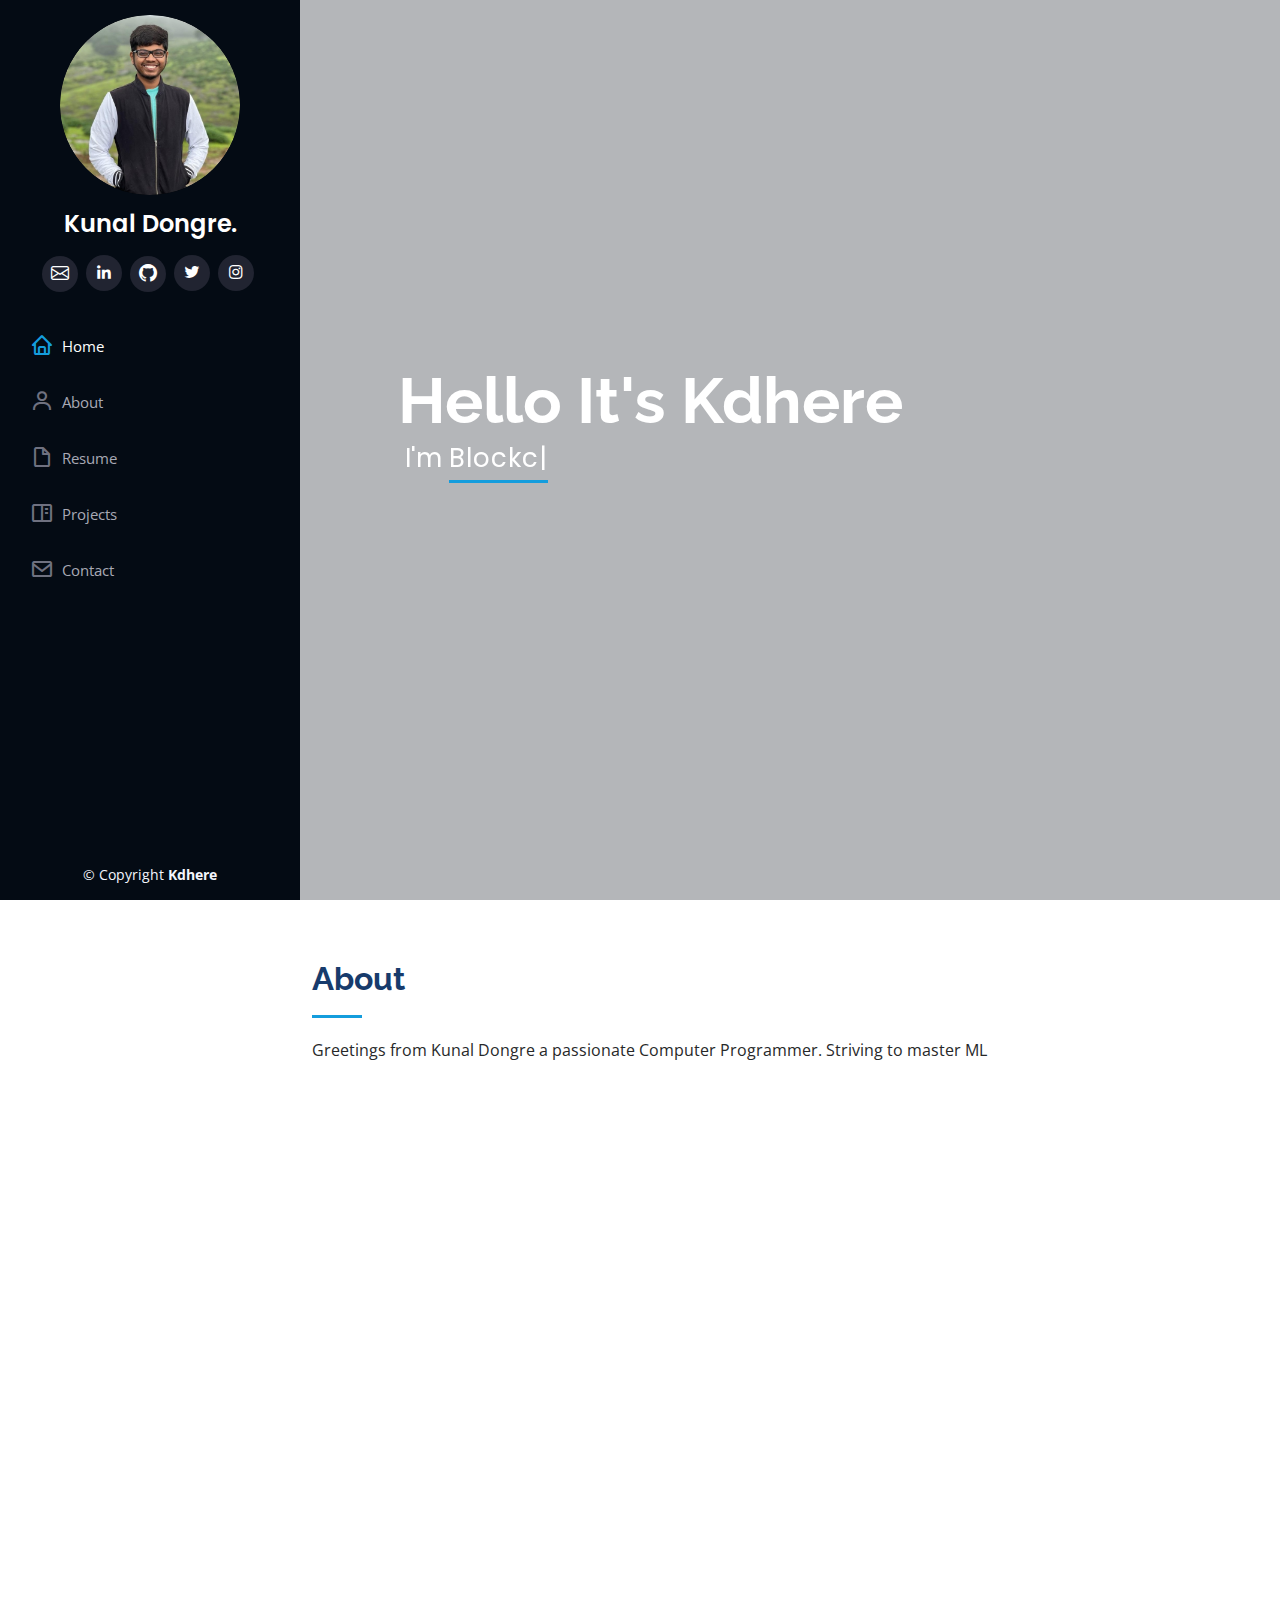
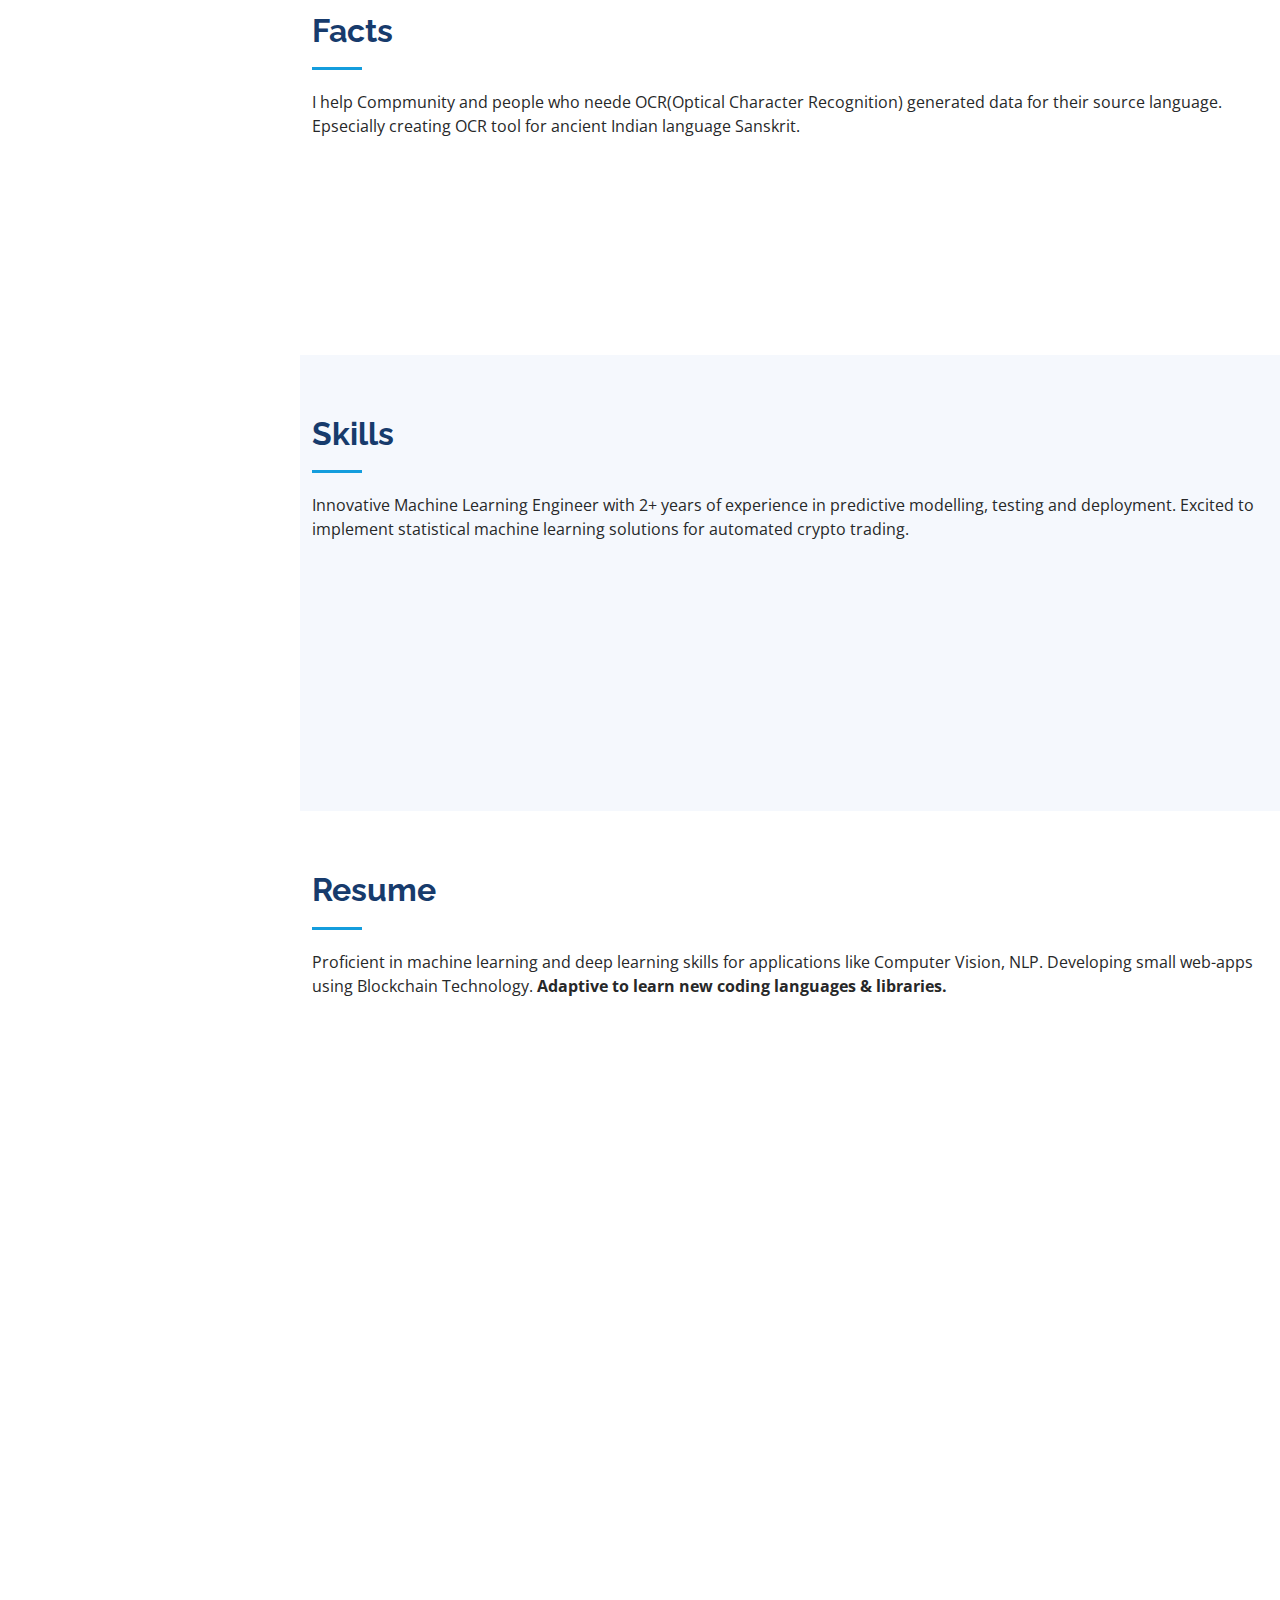
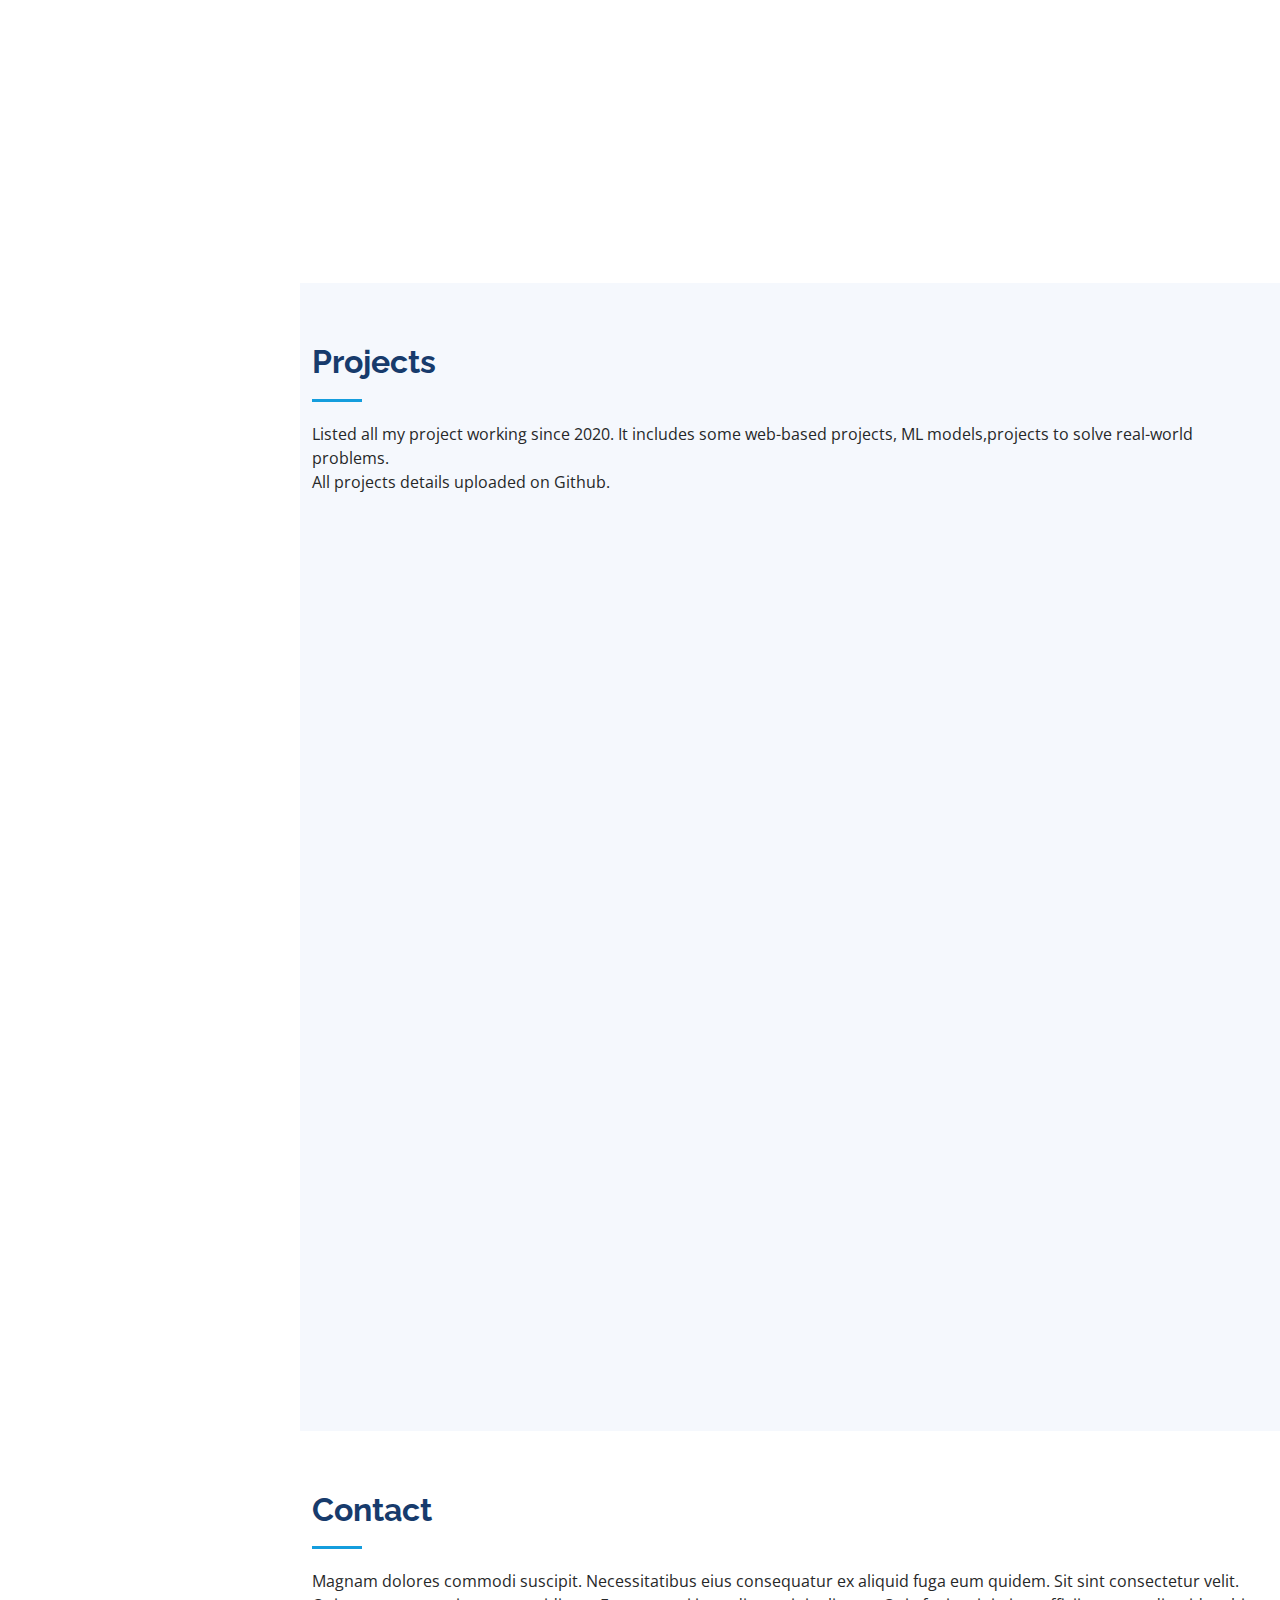
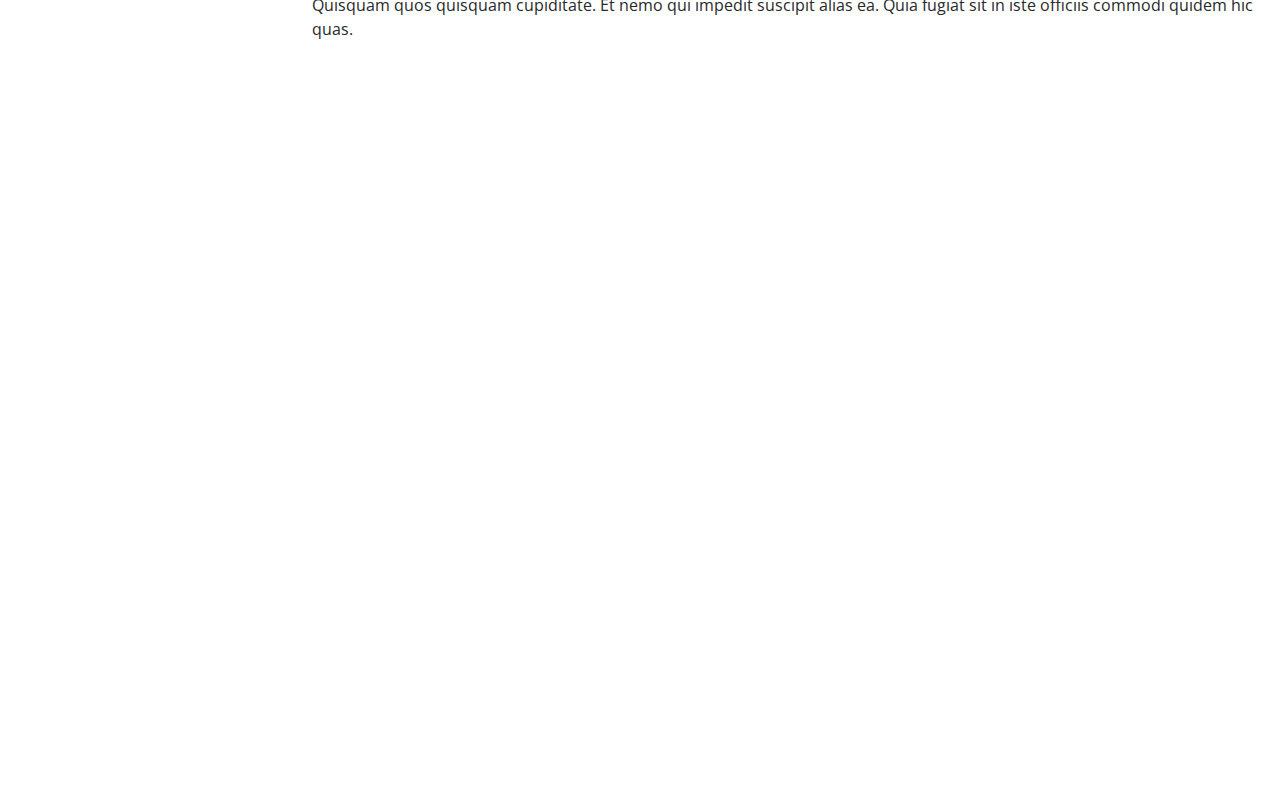
==== commit ff3f9e17: "Updated Map iframe" ====
--- a/index.html
+++ b/index.html
@@ -611,13 +611,13 @@
                 <p>+91 9987572499</p>
               </div>
 
-              <iframe src="https://www.google.com/maps/embed?pb=!1m14!1m8!1m3!1d12097.433213460943!2d-74.0062269!3d40.7101282!3m2!1i1024!2i768!4f13.1!3m3!1m2!1s0x0%3A0xb89d1fe6bc499443!2sDowntown+Conference+Center!5e0!3m2!1smk!2sbg!4v1539943755621" frameborder="0" style="border:0; width: 100%; height: 290px;" allowfullscreen></iframe>
+              <iframe src="https://maps.google.com/maps?width=700&amp;height=440&amp;hl=en&amp;q=Mumbai%20Mulund%20West+(Location)&amp;ie=UTF8&amp;t=k&amp;z=14&amp;iwloc=B&amp;output=embed" frameborder="0" style="border:0; width: 100%; height: 290px;" ></iframe>
             </div>
 
           </div>
 
           <div class="col-lg-7 mt-5 mt-lg-0 d-flex align-items-stretch">
-            <form action="forms/contact.php" method="post" role="form" class="php-email-form">
+            <form action="mailto:kunaldongre9899@gmail.com" method="post" role="form" autocomplete="off" class="php-email-form">
               <div class="row">
                 <div class="form-group col-md-6">
                   <label for="name">Your Name</label>
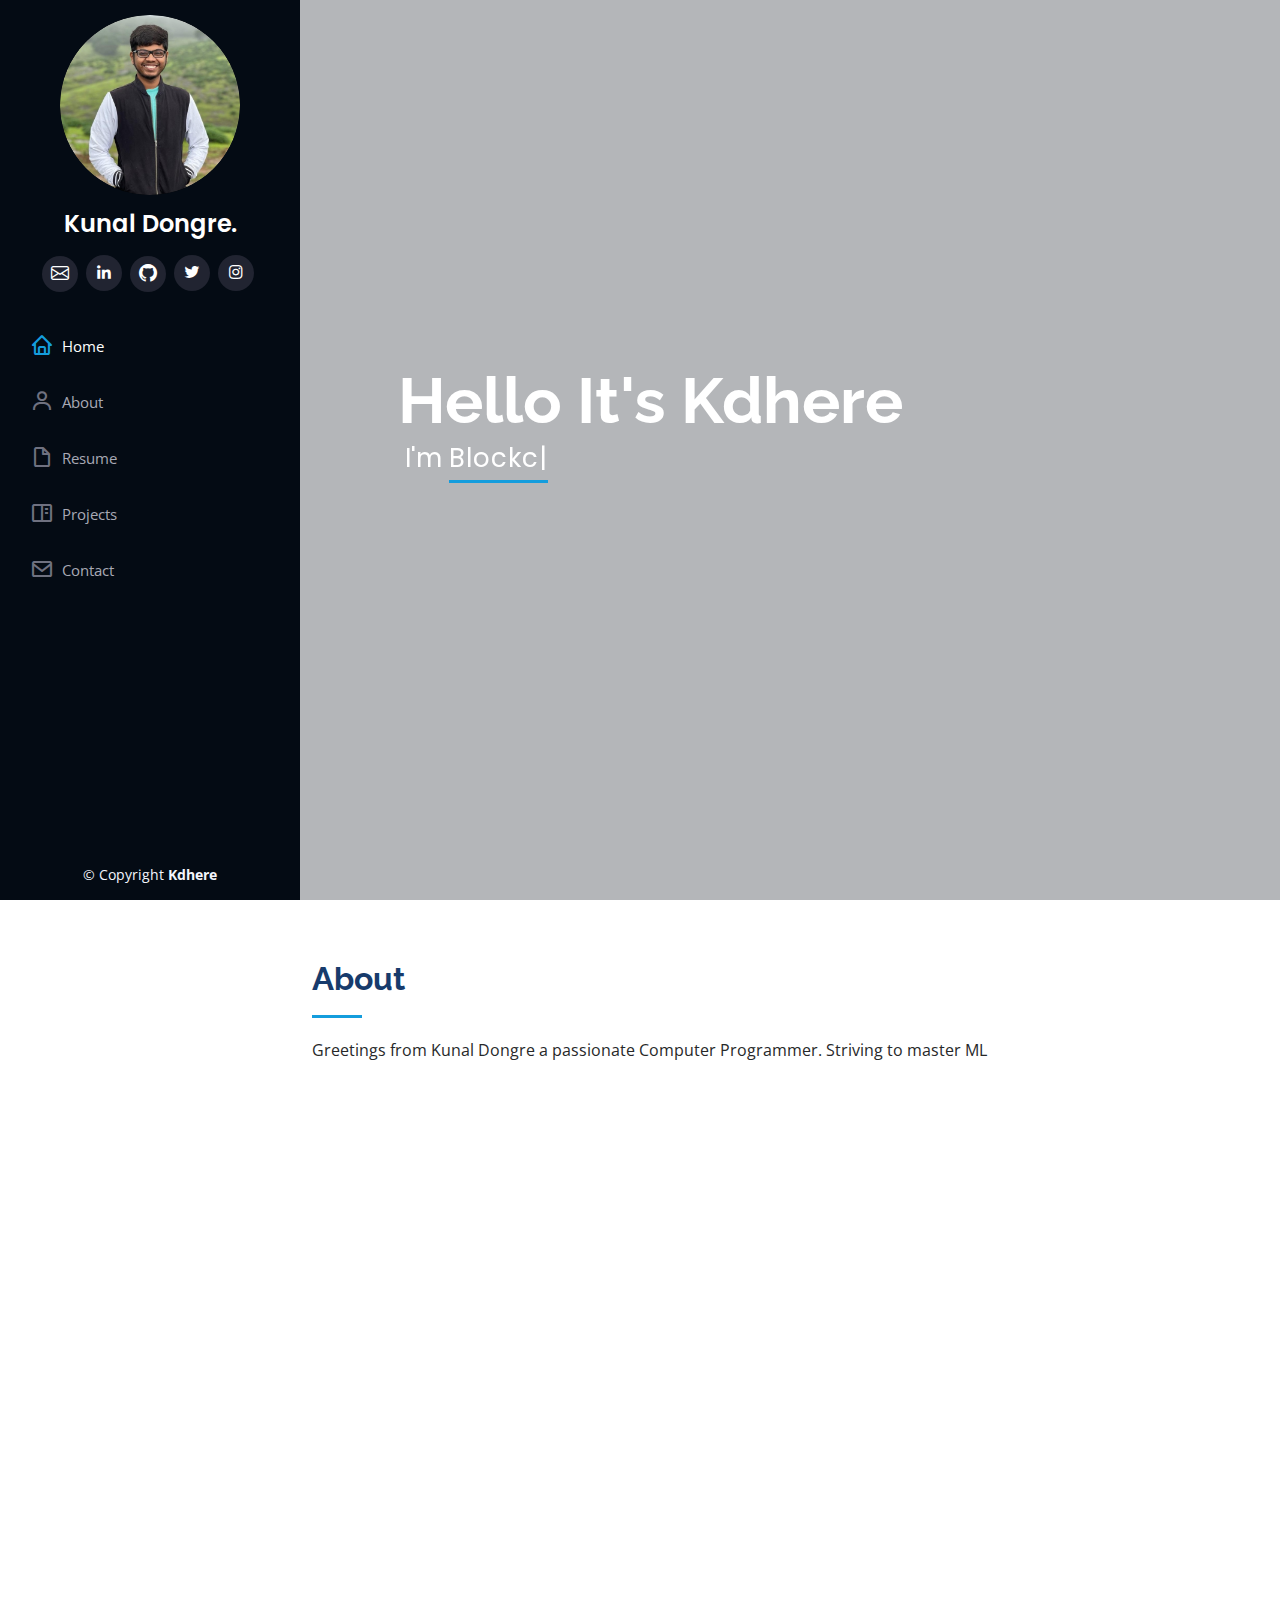
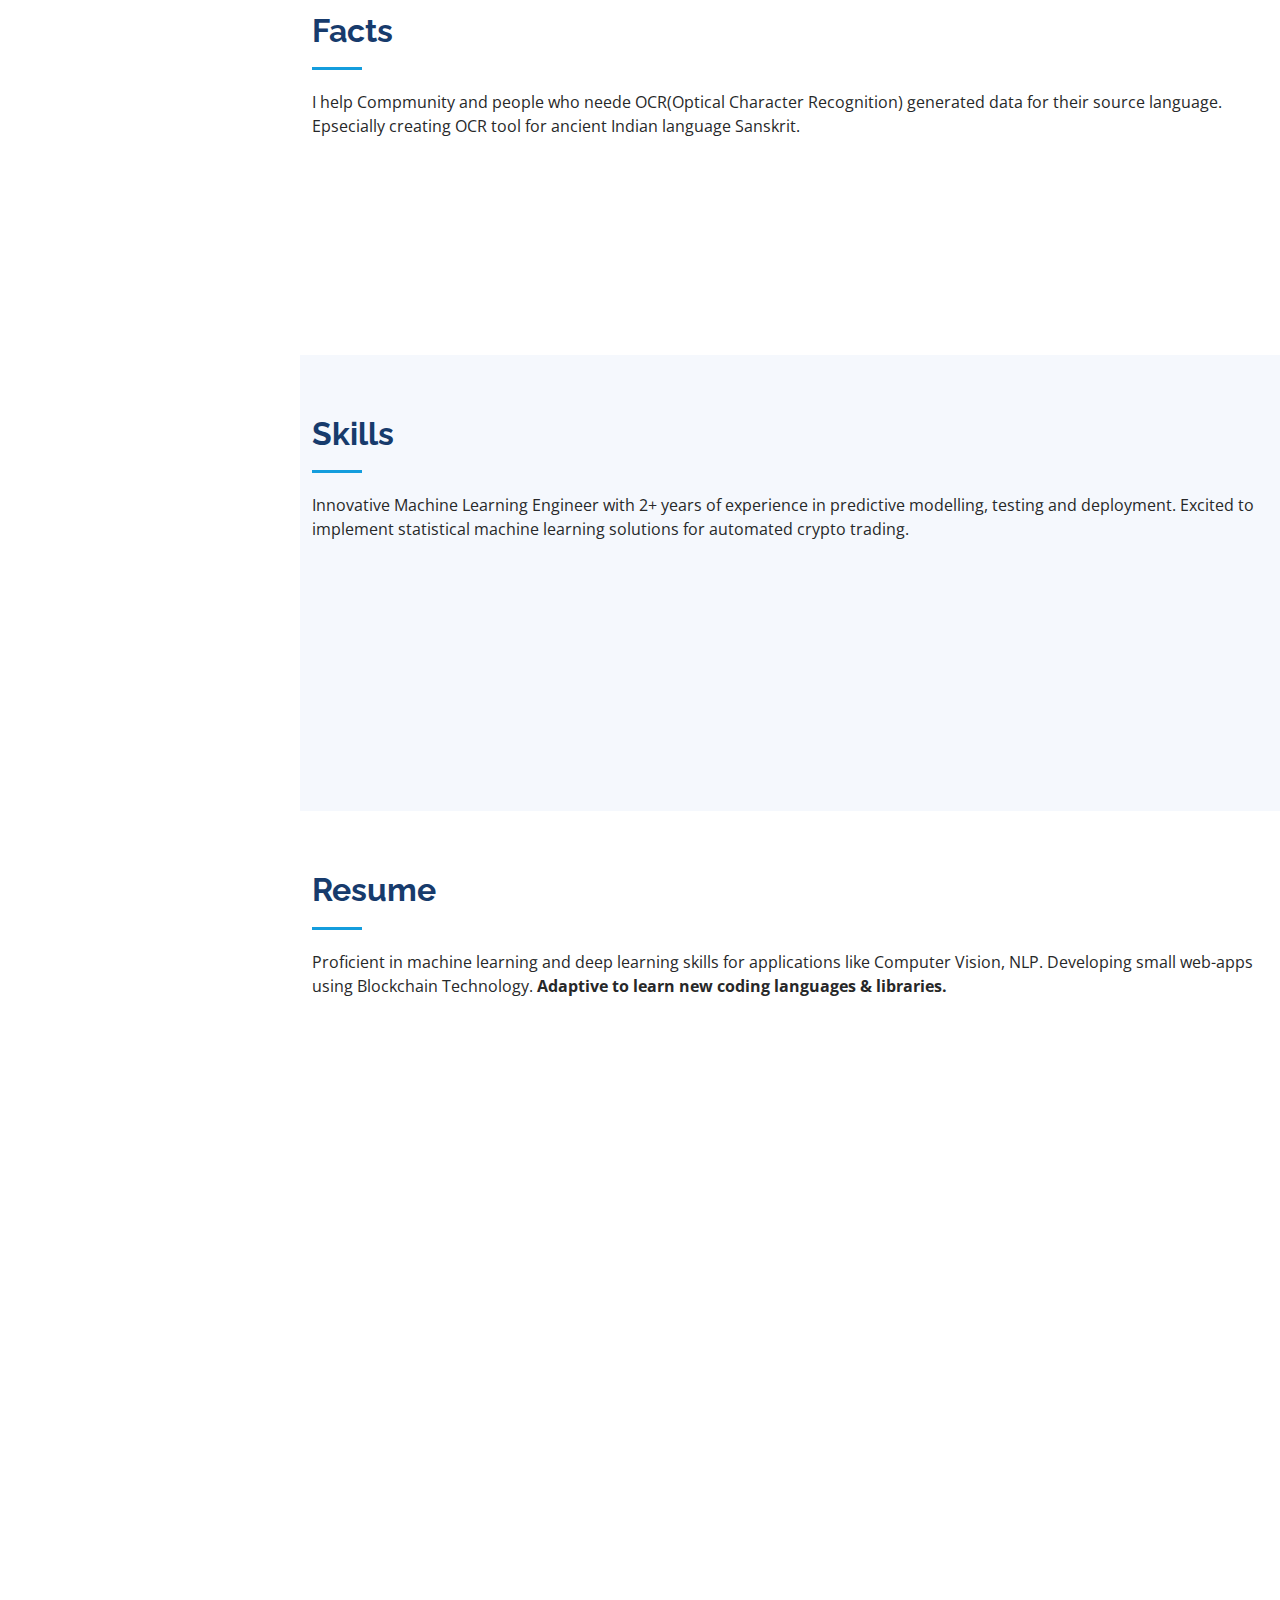
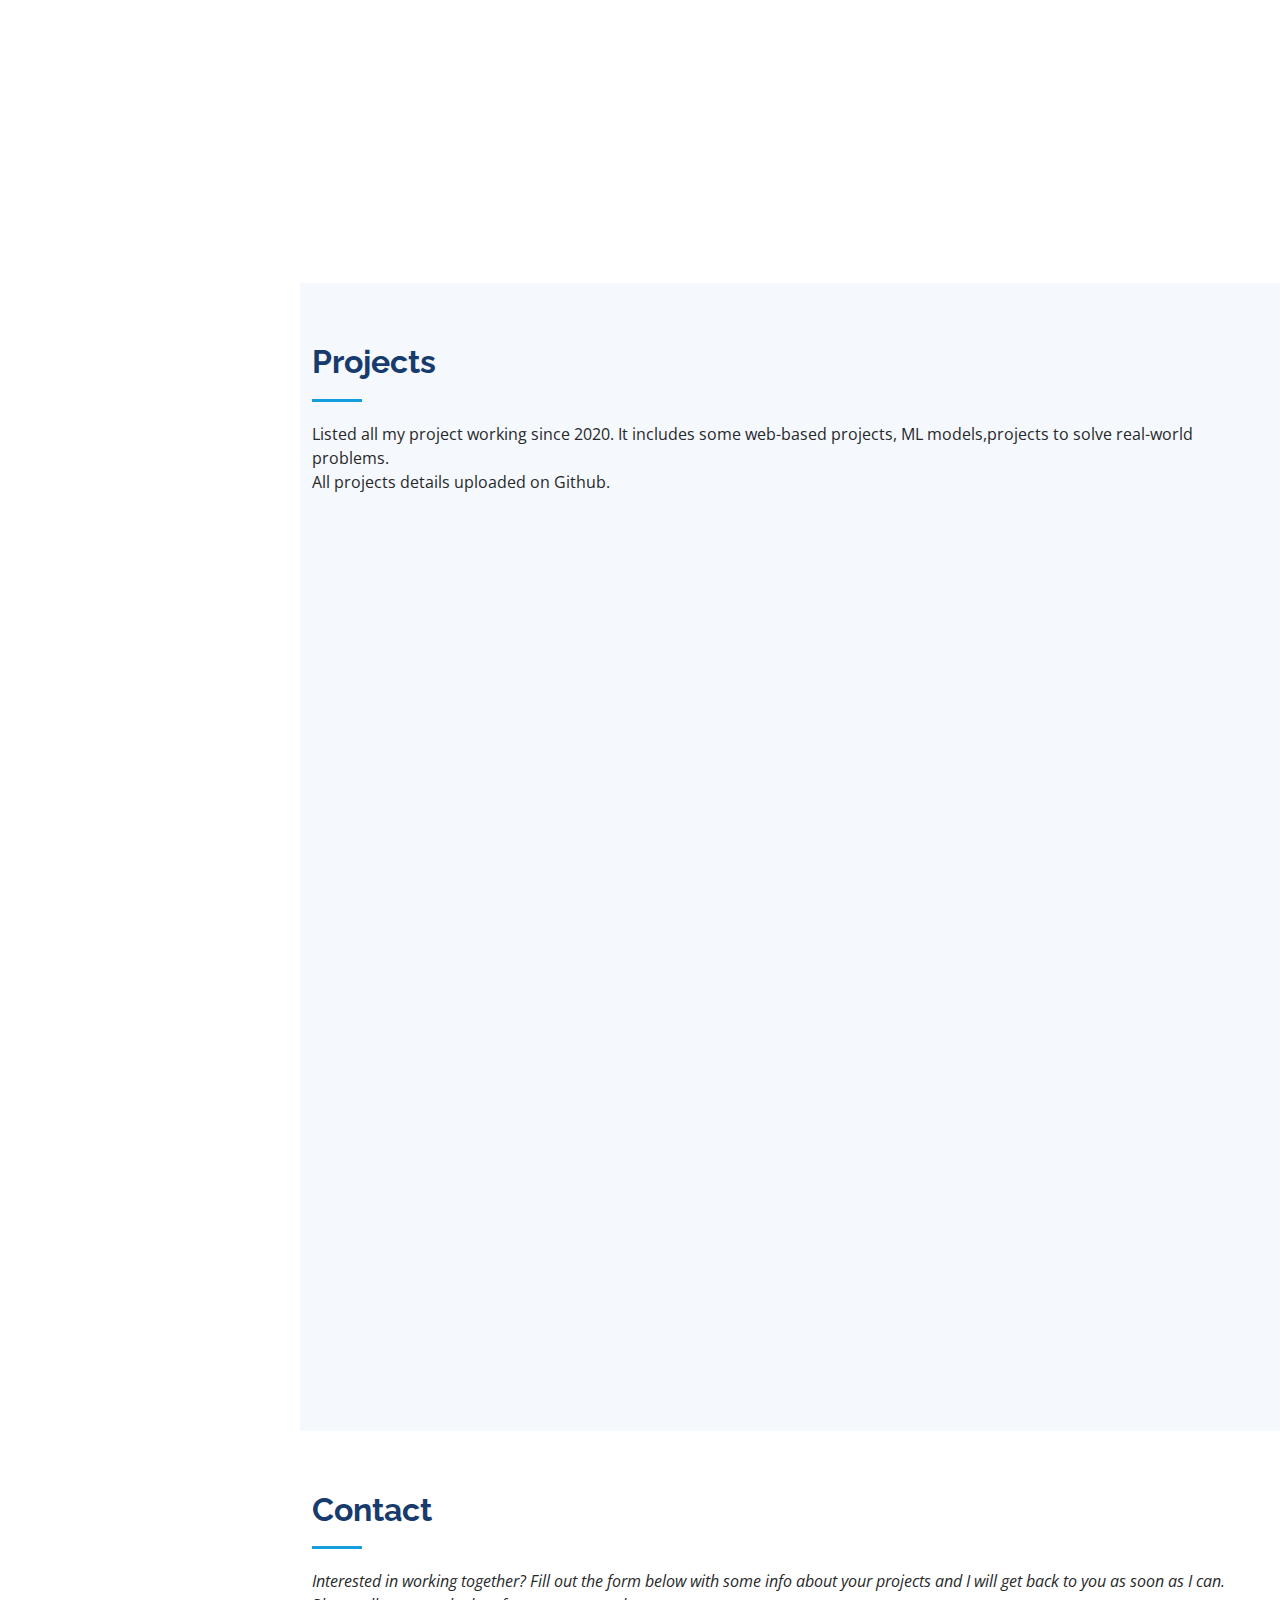
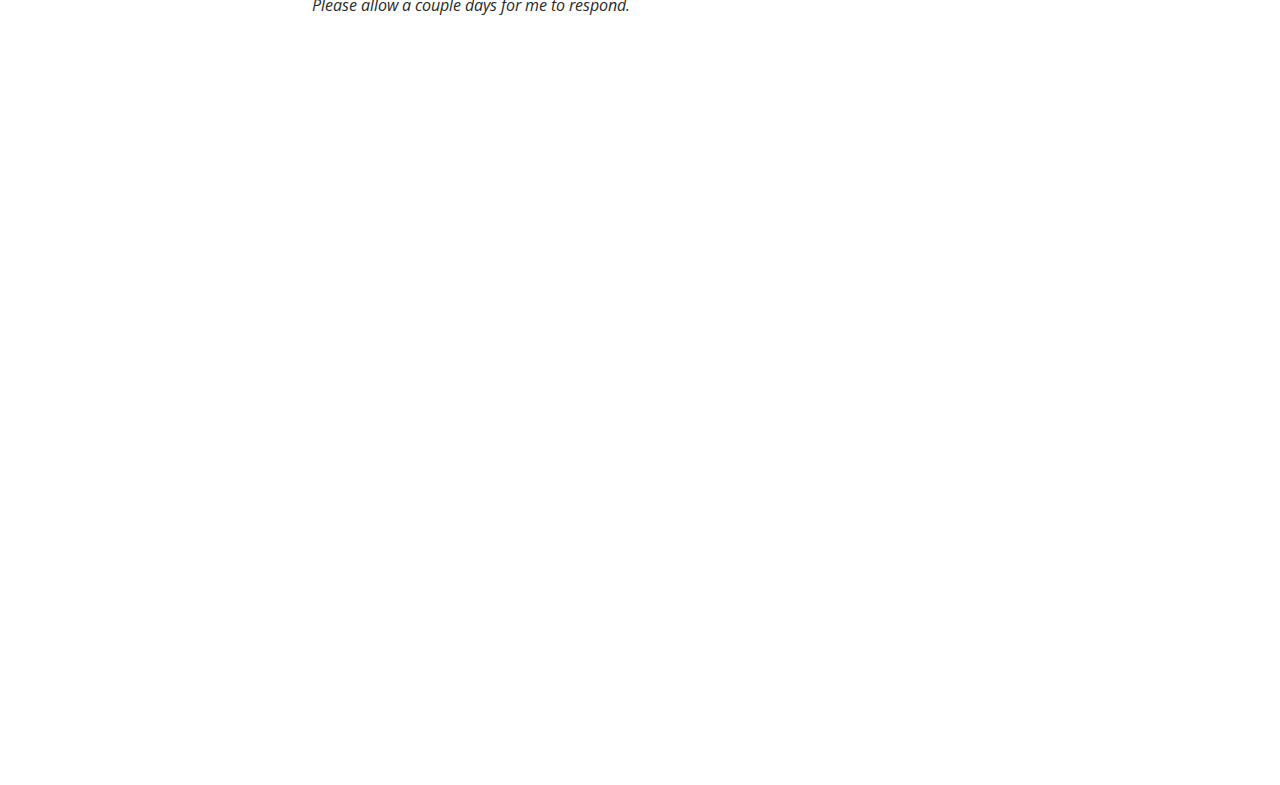
==== commit 7c1d47d8: "Updated project" ====
--- a/index.html
+++ b/index.html
@@ -349,21 +349,21 @@
 
         <div class="row portfolio-container" data-aos="fade-up" data-aos-delay="100">
 
+          
           <div class="col-lg-4 col-md-6 portfolio-item filter-app">
             <div class="portfolio-wrap">
-              <img src="assets/img/portfolio/ObjectDetection.png" class="img-fluid" alt="">
-              <div class="portfolio-links">
-                <a href="assets/img/portfolio/portfolio-1.jpg" data-gallery="portfolioGallery" class="portfolio-lightbox" title="App 1"><i class="bx bx-plus"></i></a>
-                <a href="portfolio-details.html" title="More Details"><i class="bx bx-link"></i></a>
-              </div>
-            </div>
-          </div>
-
+              <img src="assets/img/portfolio/ObjectionDetection.png" class="img-fluid" alt="">
+              <div class="portfolio-links">
+                <a href="assets/img/portfolio/ObjectionDetection.png" data-gallery="portfolioGallery" class="portfolio-lightbox" title="Objection Detection / Objection Classification using boundary"><i class="bx bx-plus"></i></a>
+                <a href="portfolio-details.html" title="More Details"><i class="bx bx-link"></i></a>
+              </div>
+            </div>
+          </div>
           <div class="col-lg-4 col-md-6 portfolio-item filter-web">
             <div class="portfolio-wrap">
-              <img src="assets/img/portfolio/portfolio-2.jpg" class="img-fluid" alt="">
-              <div class="portfolio-links">
-                <a href="assets/img/portfolio/portfolio-2.jpg" data-gallery="portfolioGallery" class="portfolio-lightbox" title="Web 3"><i class="bx bx-plus"></i></a>
+              <img src="assets/img/portfolio/Photo2.png" class="img-fluid" alt="">
+              <div class="portfolio-links">
+                <a href="assets/img/portfolio/Photo2.png" data-gallery="portfolioGallery" class="portfolio-lightbox" title="Created Pose Estimation For Workoutlabs"><i class="bx bx-plus"></i></a>
                 <a href="portfolio-details.html" title="More Details"><i class="bx bx-link"></i></a>
               </div>
             </div>
@@ -391,10 +391,10 @@
 
           <div class="col-lg-4 col-md-6 portfolio-item filter-web">
             <div class="portfolio-wrap">
-              <img src="assets/img/portfolio/portfolio-5.jpg" class="img-fluid" alt="">
+              <img src="assets/img/portfolio/Mapbox.png" class="img-fluid" alt="">
               <div class="portfolio-links">
                 <a href="assets/img/portfolio/portfolio-5.jpg" data-gallery="portfolioGallery" class="portfolio-lightbox" title="Web 2"><i class="bx bx-plus"></i></a>
-                <a href="portfolio-details.html" title="More Details"><i class="bx bx-link"></i></a>
+                <a href="mapindex.html" title="More Details"><i class="bx bx-link"></i></a>
               </div>
             </div>
           </div>
@@ -586,7 +586,7 @@
 
         <div class="section-title">
           <h2>Contact</h2>
-          <p>Magnam dolores commodi suscipit. Necessitatibus eius consequatur ex aliquid fuga eum quidem. Sit sint consectetur velit. Quisquam quos quisquam cupiditate. Et nemo qui impedit suscipit alias ea. Quia fugiat sit in iste officiis commodi quidem hic quas.</p>
+          <p><i> Interested in working together? Fill out the form below with some info about your projects and I will get back to you as soon as I can. Please allow a couple days for me to respond.</i></p>
         </div>
 
         <div class="row" data-aos="fade-in">
@@ -596,19 +596,19 @@
               <div class="address">
                 <i class="bi bi-geo-alt"></i>
                 <h4>Location:</h4>
-                <p>16/21 Mumbai, MH </p>
+                <p><b>16/21 Mumbai, MH </b></p>
               </div>
 
               <div class="email">
                 <i class="bi bi-envelope"></i>
                 <h4>Email:</h4>
-                <p>vithaldev33@gmail.com</p>
+                <p><b>vithaldev33@gmail.com</b></p>
               </div>
 
               <div class="phone">
                 <i class="bi bi-phone"></i>
                 <h4>Call:</h4>
-                <p>+91 9987572499</p>
+                <p><b>+91 9987572499</b></p>
               </div>
 
               <iframe src="https://maps.google.com/maps?width=700&amp;height=440&amp;hl=en&amp;q=Mumbai%20Mulund%20West+(Location)&amp;ie=UTF8&amp;t=k&amp;z=14&amp;iwloc=B&amp;output=embed" frameborder="0" style="border:0; width: 100%; height: 290px;" ></iframe>
@@ -617,32 +617,42 @@
           </div>
 
           <div class="col-lg-7 mt-5 mt-lg-0 d-flex align-items-stretch">
-            <form action="mailto:kunaldongre9899@gmail.com" method="post" role="form" autocomplete="off" class="php-email-form">
+            <form action="" name="NameForm" method="post" role="form" autocomplete="" class="php-email-form">
               <div class="row">
                 <div class="form-group col-md-6">
-                  <label for="name">Your Name</label>
+                  <label for="name"><b>Your Name</b></label>
                   <input type="text" name="name" class="form-control" id="name" required>
                 </div>
                 <div class="form-group col-md-6">
-                  <label for="name">Your Email</label>
+                  <label for="name"><b>  Your Email</b></label>
                   <input type="email" class="form-control" name="email" id="email" required>
                 </div>
               </div>
               <div class="form-group">
-                <label for="name">Subject</label>
-                <input type="text" class="form-control" name="subject" id="subject" required>
+                <label for="name"><b>Subject</b></label>
+                <input type="text" class="form-control" name="number" id="subject" required>
               </div>
               <div class="form-group">
-                <label for="name">Message</label>
-                <textarea class="form-control" name="message" rows="10" required></textarea>
-              </div>
-              <div class="my-3">
-                <div class="loading">Loading</div>
-                <div class="error-message"></div>
-                <div class="sent-message">Your message has been sent. Thank you!</div>
-              </div>
-              <div class="text-center"><button type="submit">Send Message</button></div>
+                <label for="name"><b>Message</b></label>
+                <textarea class="form-control" name="Message" rows="10" required></textarea>
+              </div>
+            </button>  
+
+              <div class="text-center"><input style="outline: none; color: white; background: #149ddd"; value="Send Message" name="submit" type="submit"></div>
             </form>
+            <script>
+              const scriptURL = 'https://script.google.com/macros/s/AKfycbz1MttA81GQWjXQP7EN_sDOx3dduFOeQMX1LbX7-ak7IwTwc8l_8nBR3v1OsFVlZxyUSQ/exec'
+              const form = document.forms['NameForm']
+            
+            form.addEventListener('submit', e => {
+              e.preventDefault()
+              fetch(scriptURL, { method: 'POST', body: new FormData(form)})
+              .then(response => alert("Thank you! your form is submitted successfully." ))
+              .then(() => {  window.location.reload(); })
+              .catch(error => console.error('Error!', error.message))
+            })
+          </script>
+      
           </div>
 
         </div>
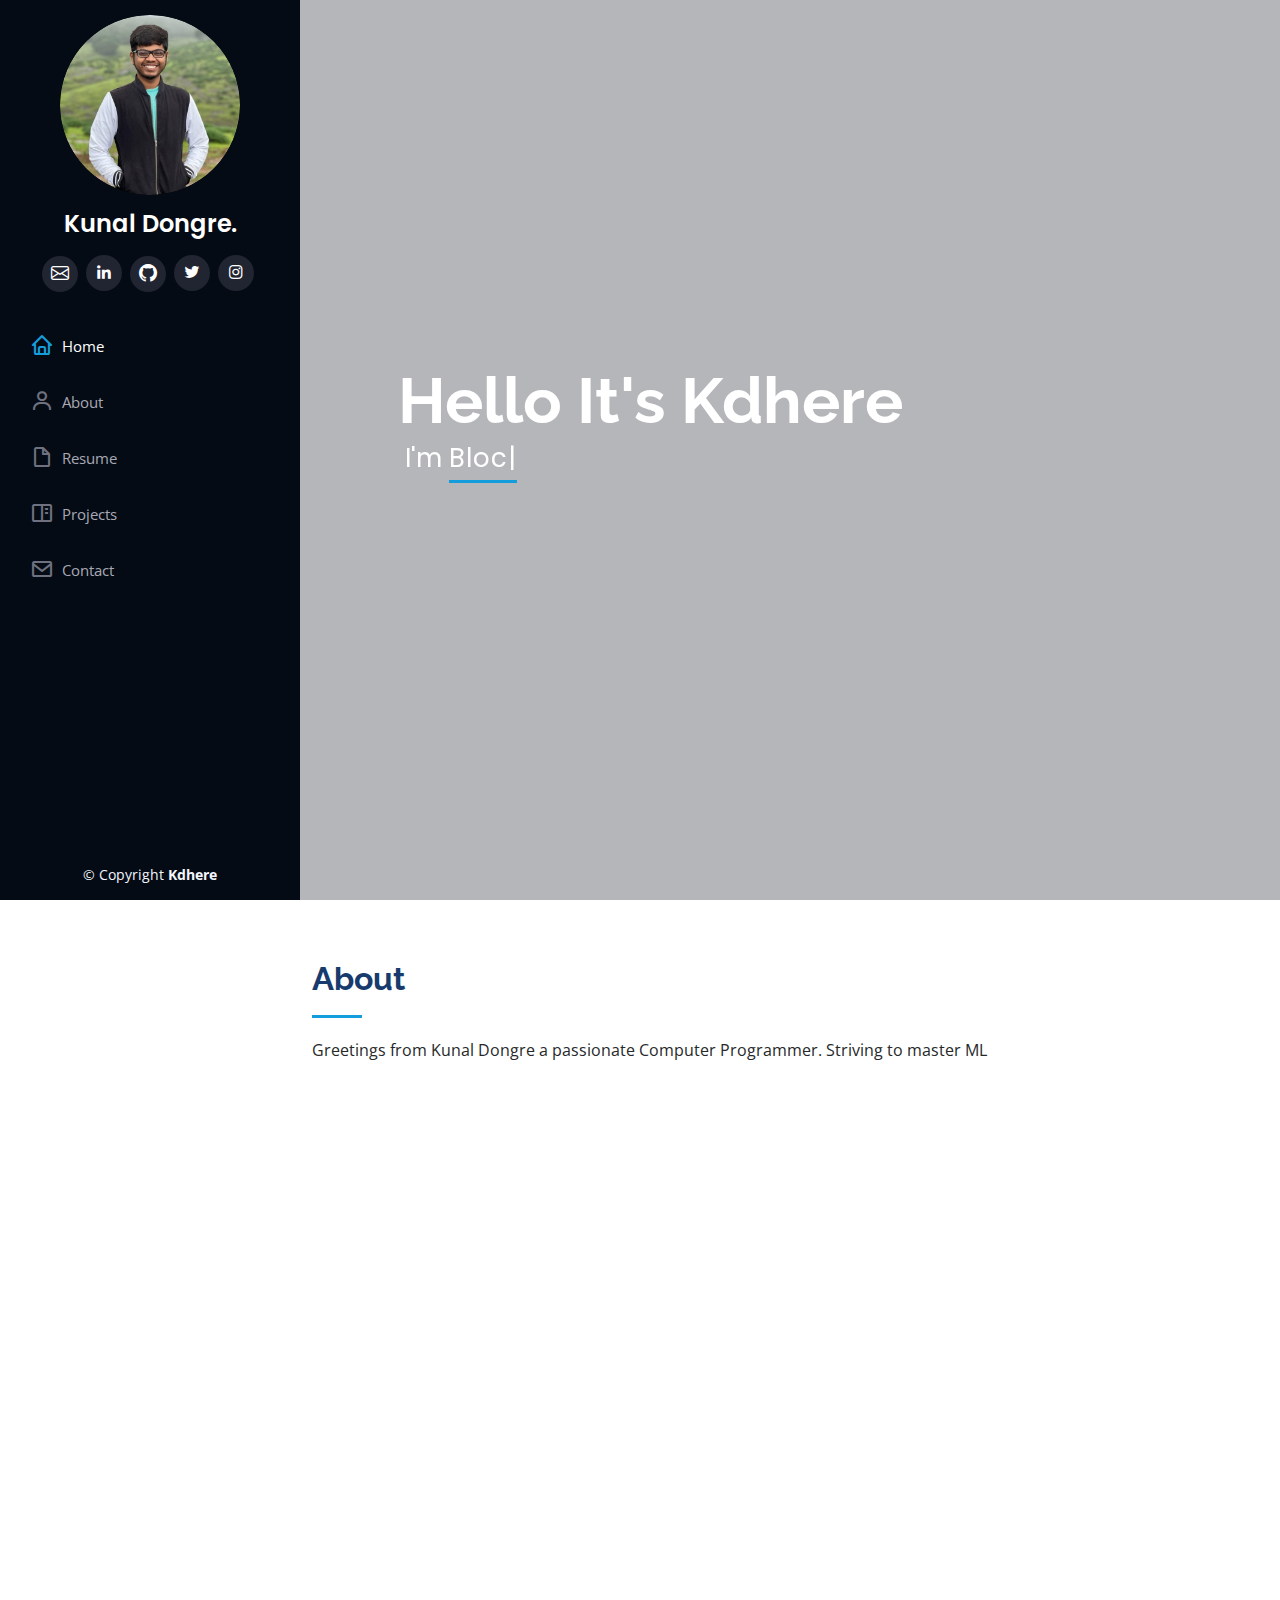
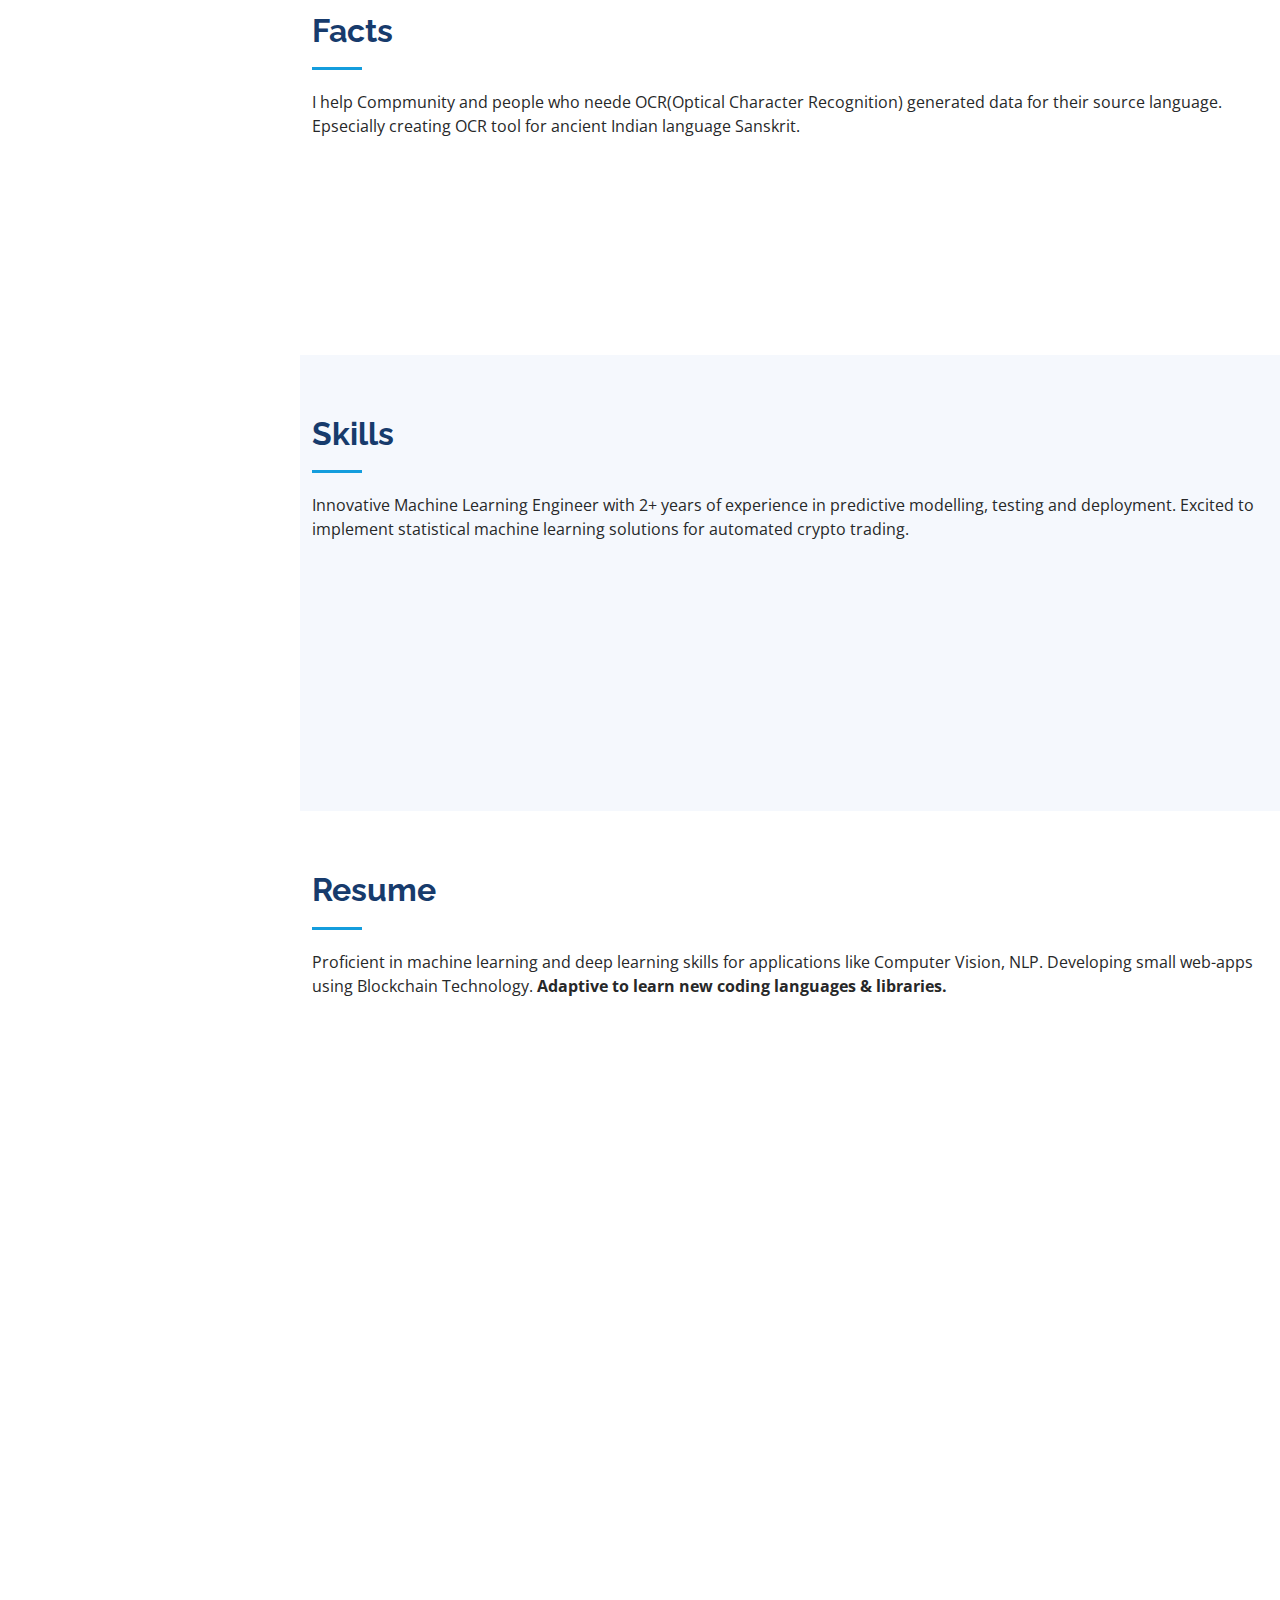
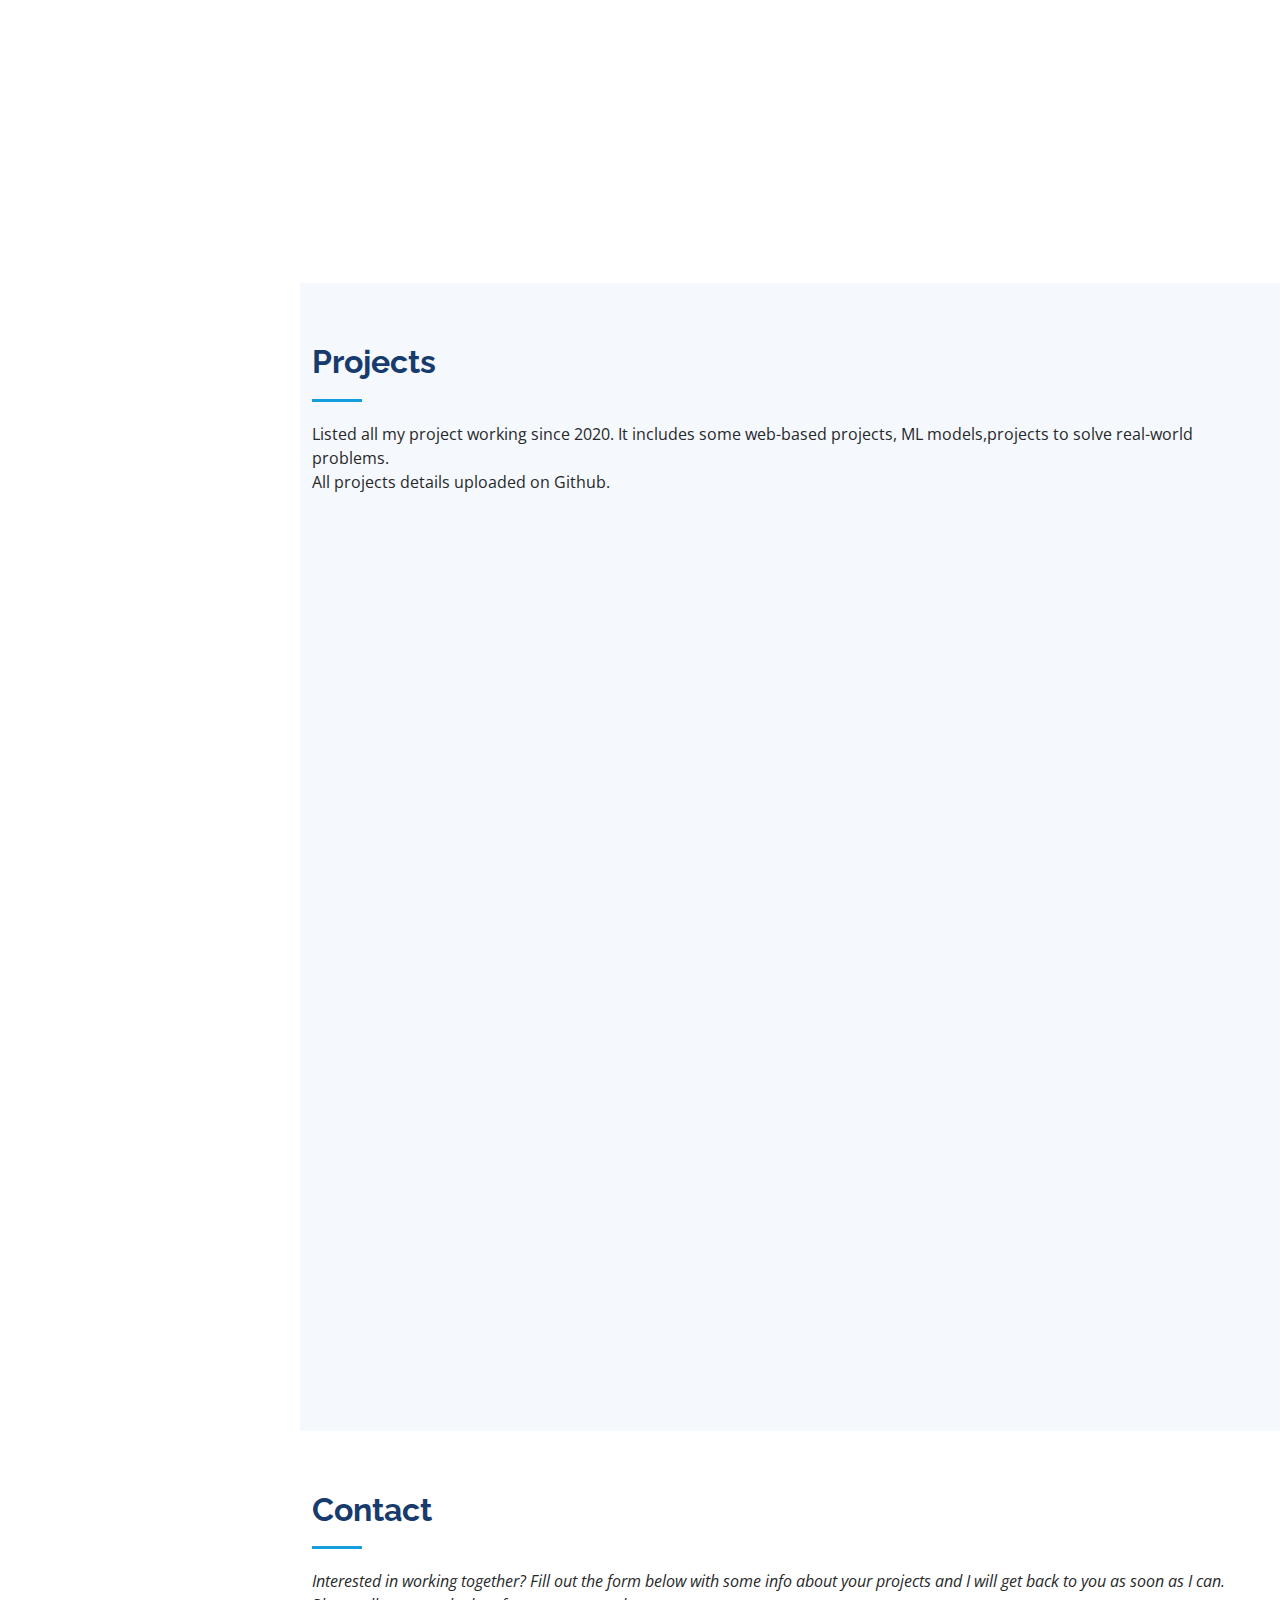
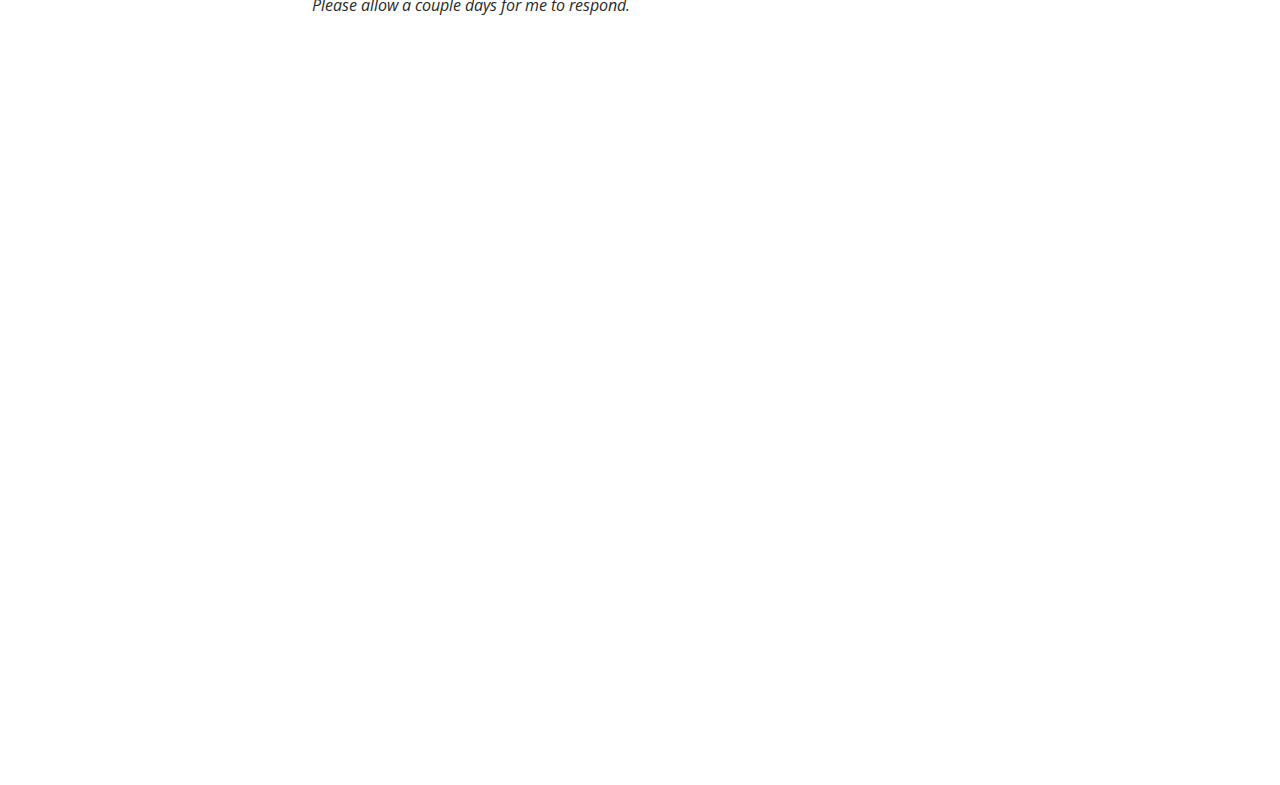
==== commit 8dcfc684: "Updated map" ====
--- a/index.html
+++ b/index.html
@@ -611,7 +611,7 @@
                 <p><b>+91 9987572499</b></p>
               </div>
 
-              <iframe src="https://maps.google.com/maps?width=700&amp;height=440&amp;hl=en&amp;q=Mumbai%20Mulund%20West+(Location)&amp;ie=UTF8&amp;t=k&amp;z=14&amp;iwloc=B&amp;output=embed" frameborder="0" style="border:0; width: 100%; height: 290px;" ></iframe>
+              <iframe src="https://maps.google.com/maps?width=100%25&amp;height=600&amp;hl=en&amp;q=Thane+(My%20Business%20Name)&amp;t=k&amp;z=13&amp;ie=UTF8&amp;iwloc=B&amp;output=embed" frameborder="0" style="border:0; width: 100%; height: 290px;" ></iframe>
             </div>
 
           </div>
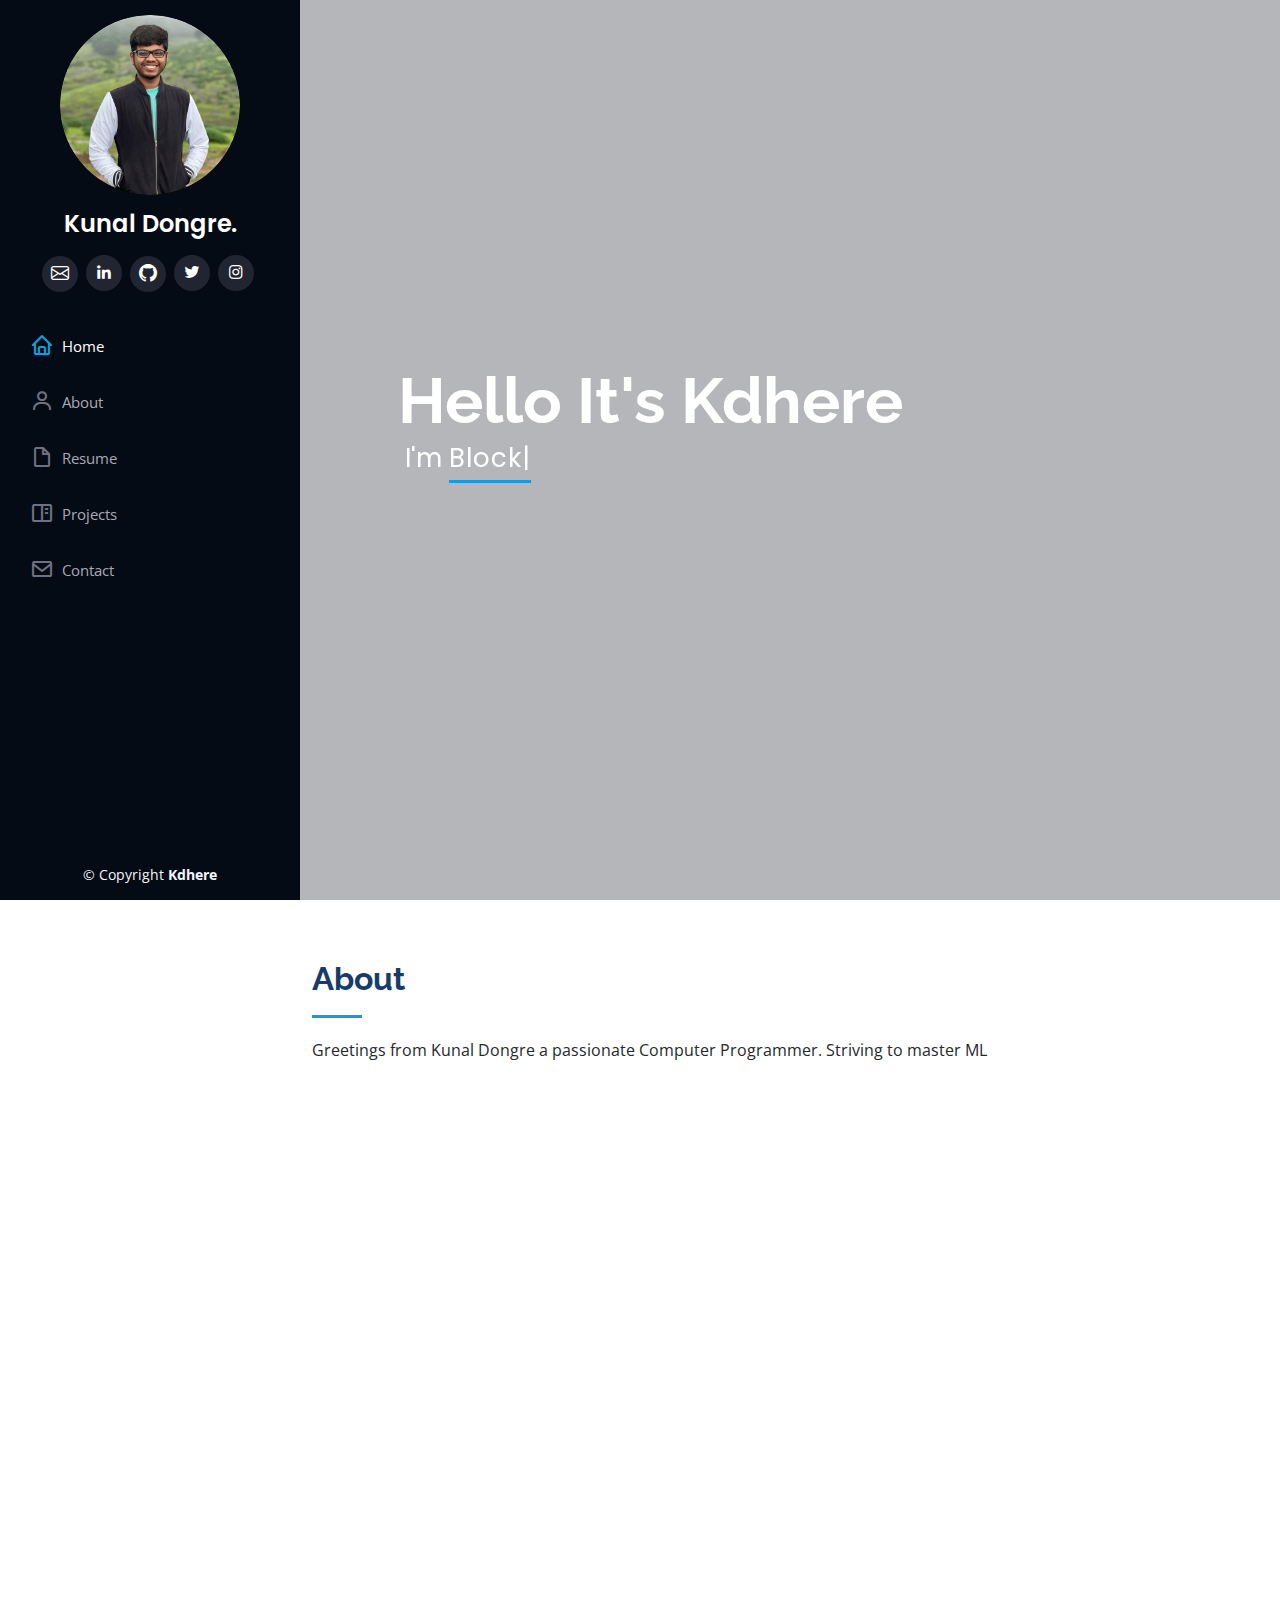
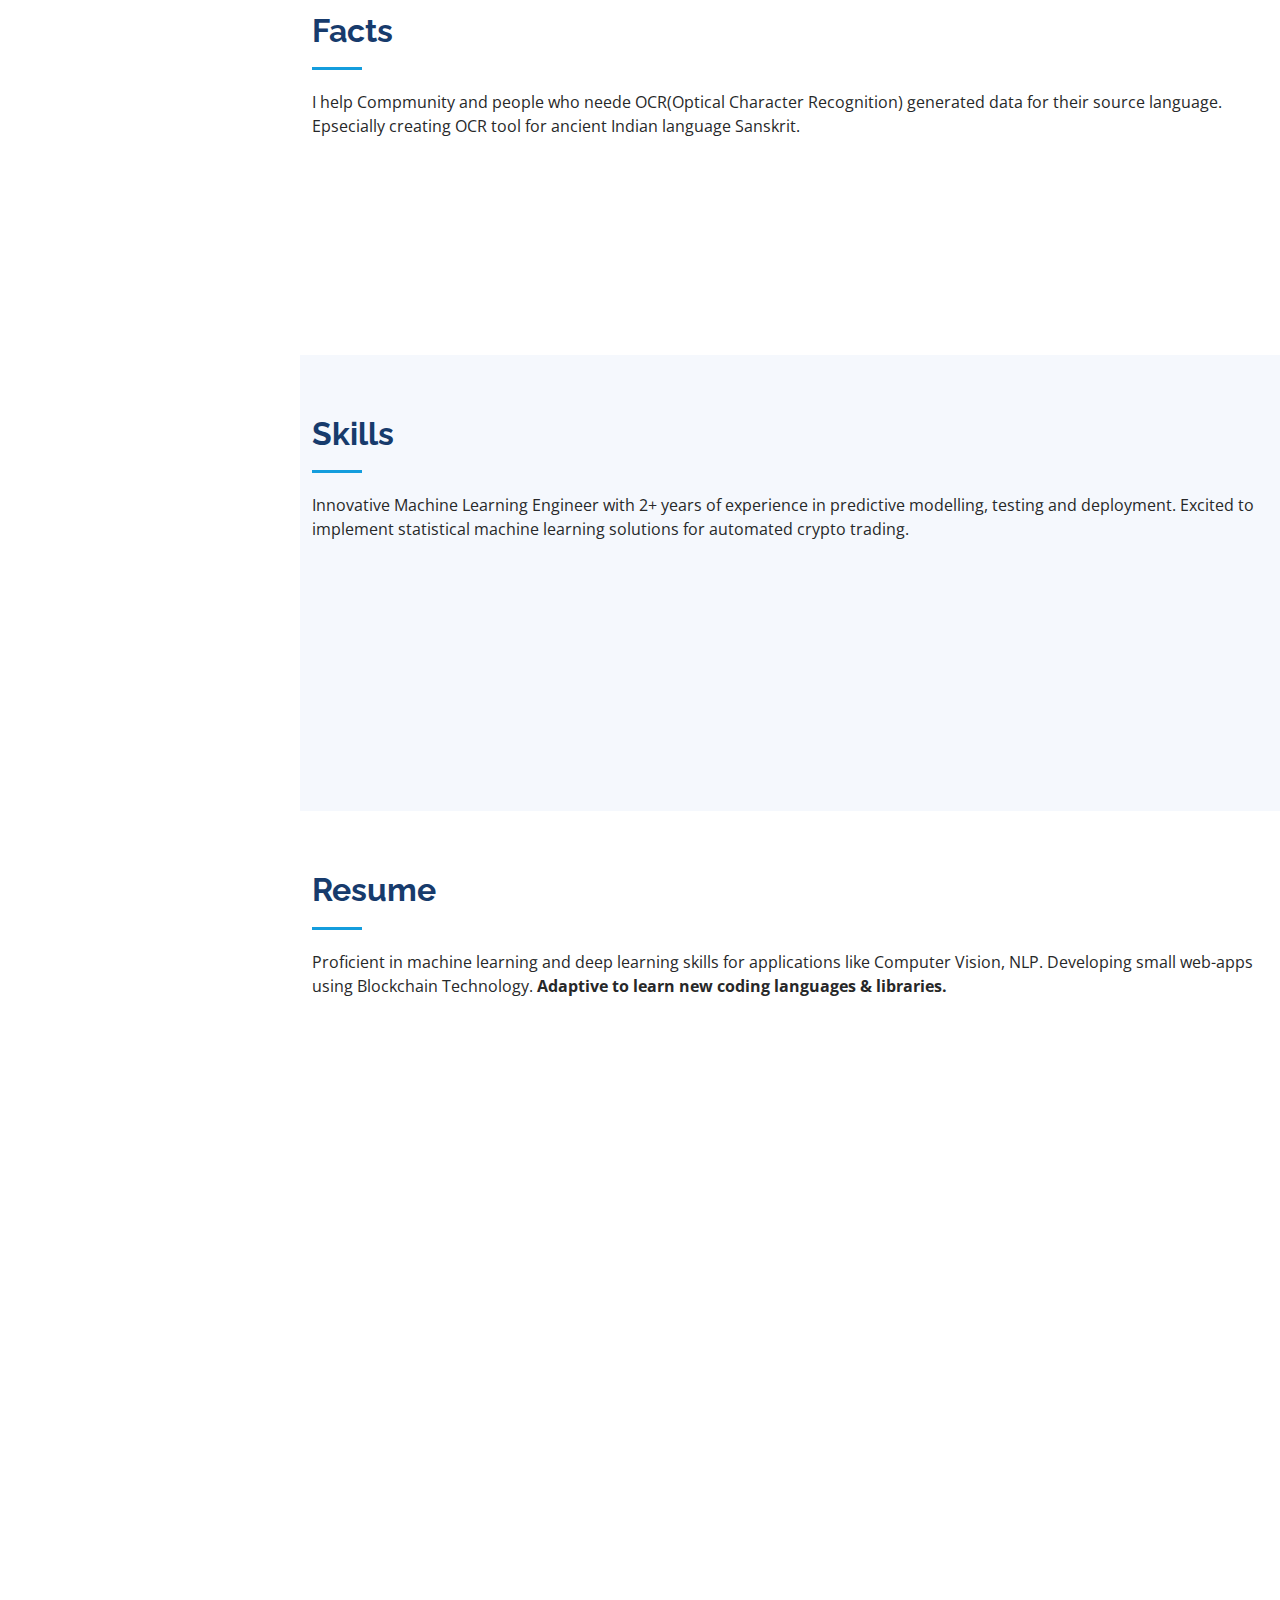
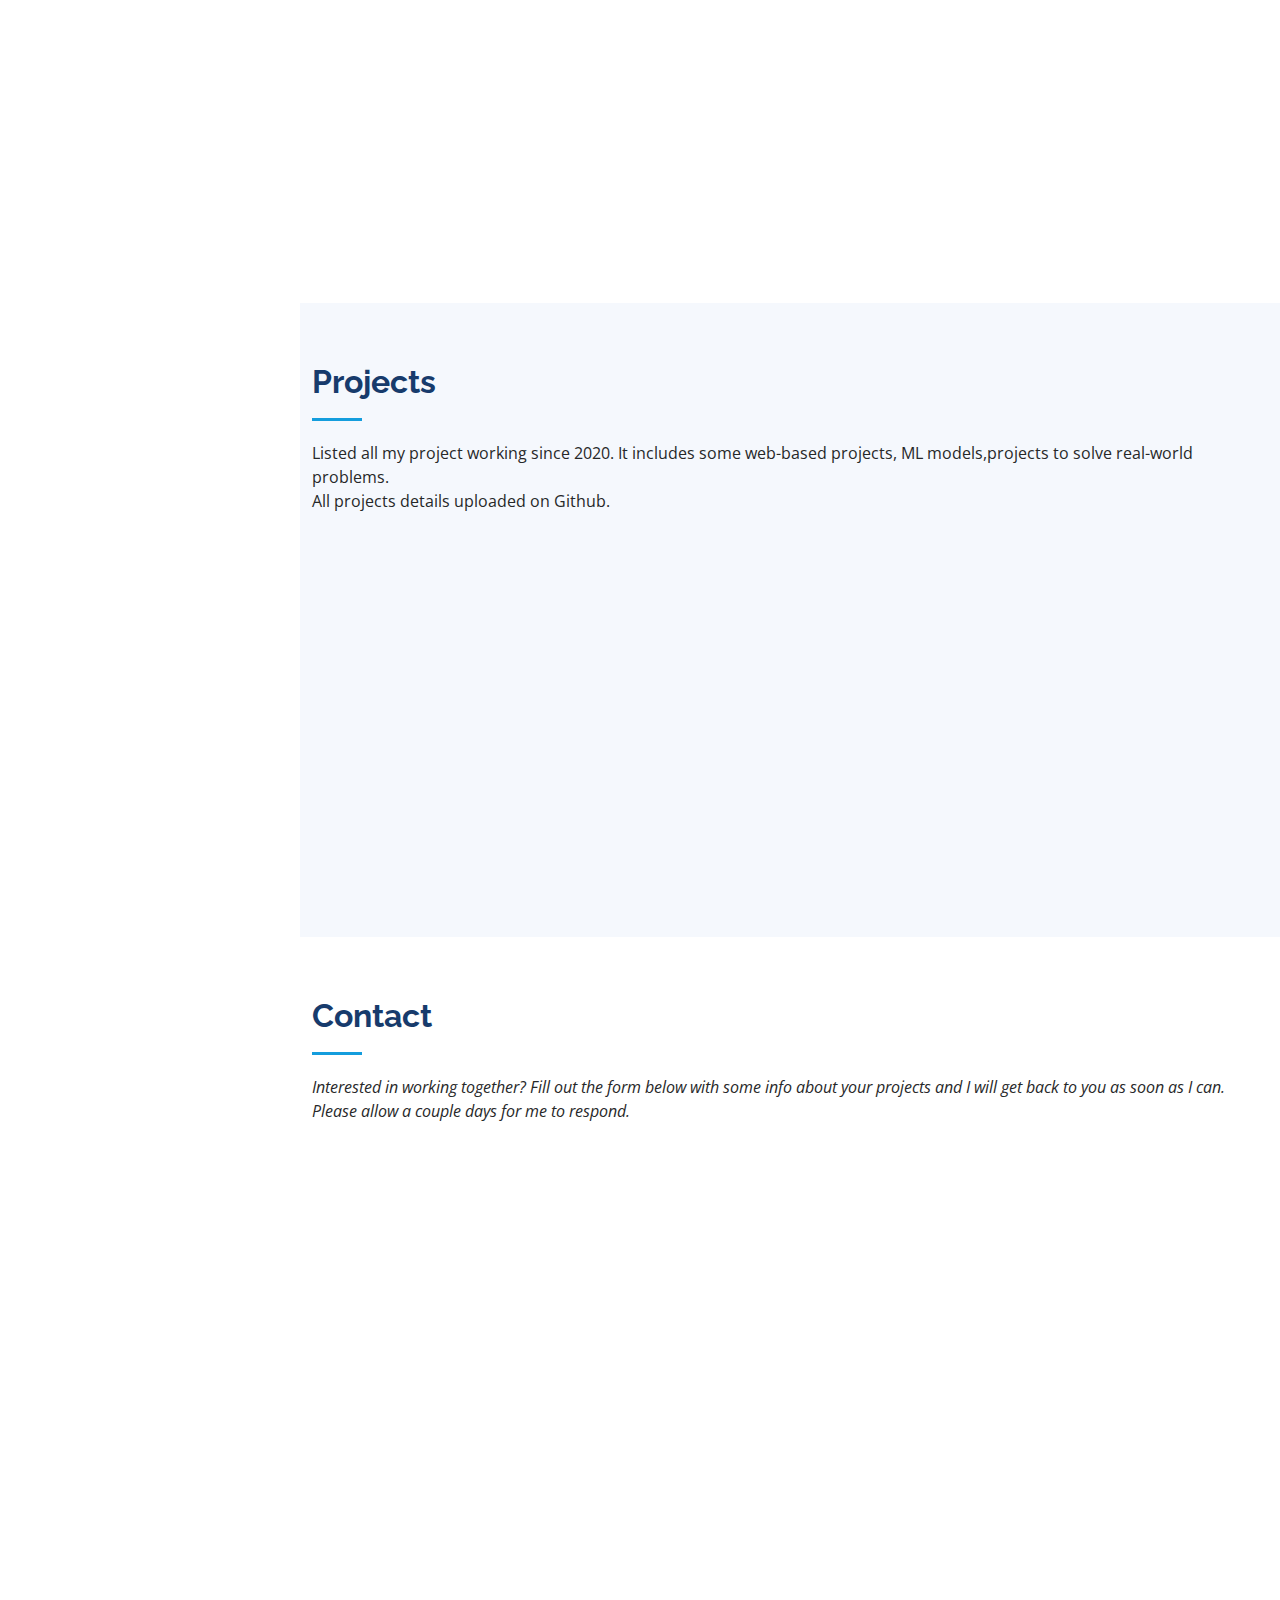
==== commit 88dd3987: "Update index.html" ====
--- a/index.html
+++ b/index.html
@@ -284,14 +284,21 @@
           <div class="col-lg-6" data-aos="fade-up" data-aos-delay="100">
             <h3 class="resume-title">Professional Experience</h3>
             <div class="resume-item">
-              <h4>Senior graphic design specialist</h4>
-              <h5>2019 - Present</h5>
-              <p><em>Experion, New York, NY </em></p>
+              <h4>Game title developer</h4>
+              <h5>2020 - 2021</h5>
+              <p><em> BM Zwolle,The Netherlands</em></p>
               <ul>
-                <li>Lead in the design, development, and implementation of the graphic, layout, and production communication materials</li>
-                <li>Delegate tasks to the 7 members of the design team and provide counsel on all aspects of the project. </li>
-                <li>Supervise the assessment of all graphic materials in order to ensure quality and accuracy of the design</li>
-                <li>Oversee the efficient use of production project budgets ranging from $2,000 - $25,000</li>
+                <li>Lead in the design, development, and implementation of the graphic, layout, and production of in game materials</li>
+                <li>Worked on Mahjong club game for creating automated titles creation usign ML tools. </li>
+              </ul>
+            </div>
+            <div class="resume-item">
+              <h4>Freelancer</h4>
+              <h5>2020 - Present</h5>
+              <p><em> </em></p>
+              <ul>
+                <li>Working as freelancer ML model creator on Upwork</li>
+                <li><a href="https://www.upwork.com/freelancers/~01216c85eafead1aa8">Upwork Profile</a></li>
               </ul>
             </div>
             
@@ -305,9 +312,9 @@
             </div>
             <div class="resume-item pb-0">
               <h4>Hackathon Skills</h4>
-              <p><em>Put hackerank and leet code rank along with ahref profile link</em></p>
+              <p><em>Participated in atlassian devpost hackathon</em></p>
               <ul>
-                <li>vithaldev33@gmail.com</li>
+                <!-- <li>vithaldev33@gmail.com</li> -->
               </ul>
             </div>
             <!-- <div class="resume-item">
@@ -355,21 +362,20 @@
               <img src="assets/img/portfolio/ObjectionDetection.png" class="img-fluid" alt="">
               <div class="portfolio-links">
                 <a href="assets/img/portfolio/ObjectionDetection.png" data-gallery="portfolioGallery" class="portfolio-lightbox" title="Objection Detection / Objection Classification using boundary"><i class="bx bx-plus"></i></a>
-                <a href="portfolio-details.html" title="More Details"><i class="bx bx-link"></i></a>
+                <a href="./portfolio-details" title="More Details"><i class="bx bx-link"></i></a>
               </div>
             </div>
           </div>
           <div class="col-lg-4 col-md-6 portfolio-item filter-web">
             <div class="portfolio-wrap">
-              <img src="assets/img/portfolio/Photo2.png" class="img-fluid" alt="">
-              <div class="portfolio-links">
-                <a href="assets/img/portfolio/Photo2.png" data-gallery="portfolioGallery" class="portfolio-lightbox" title="Created Pose Estimation For Workoutlabs"><i class="bx bx-plus"></i></a>
-                <a href="portfolio-details.html" title="More Details"><i class="bx bx-link"></i></a>
-              </div>
-            </div>
-          </div>
-
-          <div class="col-lg-4 col-md-6 portfolio-item filter-app">
+              <img src="assets/img/portfolio/Photo2.png " class="img-fluid" alt="">
+              <div class="portfolio-links">
+                <a href="assets/img/portfolio/Photo2.png" data-gallery="portfolioGallery" class="portfolio-lightbox" title="Created Pose Estimation For Workoutlabs <br><a href='https://drive.google.com/file/d/1nvWvPJ64vK_CL6XawFzail69bPQN0O8o/view?usp=sharing'>Shared internship letter</a>"><i class="bx bx-plus"></i></a>
+                <a href="https://github.com/Kd-Here/PoseEstimation" title="More Details"><i class="bx bx-link"></i></a>
+              </div>
+            </div>
+          </div>
+          <!-- <div class="col-lg-4 col-md-6 portfolio-item filter-app">
             <div class="portfolio-wrap">
               <img src="assets/img/portfolio/portfolio-3.jpg" class="img-fluid" alt="">
               <div class="portfolio-links">
@@ -377,7 +383,19 @@
                 <a href="portfolio-details.html" title="More Details"><i class="bx bx-link"></i></a>
               </div>
             </div>
-          </div>
+          </div> -->
+          
+          <div class="col-lg-4 col-md-6 portfolio-item filter-web">
+            <div class="portfolio-wrap">
+              <img src="assets/img/portfolio/Mapbox.png" class="img-fluid" alt="">
+              <div class="portfolio-links">
+                <a href="assets/img/portfolio/Mapbox.png" data-gallery="portfolioGallery" class="portfolio-lightbox" title="Created covid map marker for positive cases in globe"><i class="bx bx-plus"></i></a>
+                <a href="mapindex.html" title="More Details"><i class="bx bx-link"></i></a>
+              </div>
+            </div>
+          </div>
+<!-- 
+          
 
           <div class="col-lg-4 col-md-6 portfolio-item filter-card">
             <div class="portfolio-wrap">
@@ -389,25 +407,9 @@
             </div>
           </div>
 
-          <div class="col-lg-4 col-md-6 portfolio-item filter-web">
-            <div class="portfolio-wrap">
-              <img src="assets/img/portfolio/Mapbox.png" class="img-fluid" alt="">
-              <div class="portfolio-links">
-                <a href="assets/img/portfolio/portfolio-5.jpg" data-gallery="portfolioGallery" class="portfolio-lightbox" title="Web 2"><i class="bx bx-plus"></i></a>
-                <a href="mapindex.html" title="More Details"><i class="bx bx-link"></i></a>
-              </div>
-            </div>
-          </div>
-
-          <div class="col-lg-4 col-md-6 portfolio-item filter-app">
-            <div class="portfolio-wrap">
-              <img src="assets/img/portfolio/portfolio-6.jpg" class="img-fluid" alt="">
-              <div class="portfolio-links">
-                <a href="assets/img/portfolio/portfolio-6.jpg" data-gallery="portfolioGallery" class="portfolio-lightbox" title="App 3"><i class="bx bx-plus"></i></a>
-                <a href="portfolio-details.html" title="More Details"><i class="bx bx-link"></i></a>
-              </div>
-            </div>
-          </div>
+          
+
+          
 
           <div class="col-lg-4 col-md-6 portfolio-item filter-card">
             <div class="portfolio-wrap">
@@ -437,7 +439,7 @@
                 <a href="portfolio-details.html" title="More Details"><i class="bx bx-link"></i></a>
               </div>
             </div>
-          </div>
+          </div> -->
 
         </div>
 
